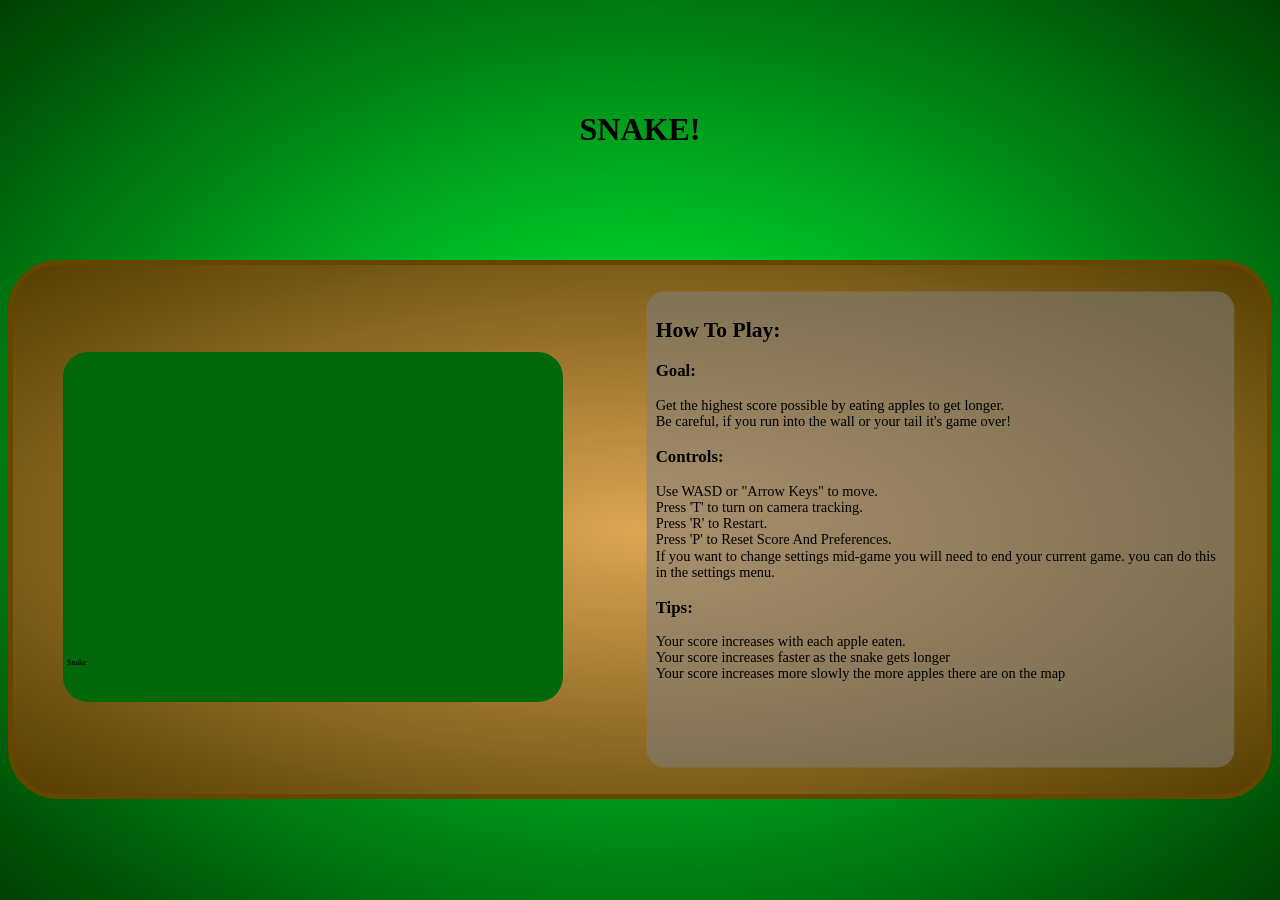
==== docs/index.html @ 05c986a9 "finally making a repo for this I didnt think it would get this big when I first started" ====
<!DOCTYPE html>
<html lang="en-us">
<head>
    <meta charset="utf-8">
    <meta http-equiv="Content-Type" content="text/html; charset=utf-8">
    <title> Snake</title>
    <link rel="stylesheet" href="index.css">

</head>
<body>




    <h1>SNAKE!</h1>
    <div class="blerb-container">

        <div class="game">
            <iframe type="text/html" src="unity.html" class="unitystuff" allowfullscreen></iframe>

        </div>


        <div class="howtoplay">
            <h2>How To Play:</h2>
            <h3>Goal:</h3>
            <p>
                Get the highest score possible by eating apples to get longer. <br>
                Be careful, if you run into the wall or your tail it's game over!<br>

            </p>
            <h3>Controls:</h3>
            <p>
                Use WASD or "Arrow Keys" to move.<br>
                Press 'T' to turn on camera tracking.<br>
                Press 'R' to Restart.<br>
                Press 'P' to Reset Score And Preferences.<br>
                If you want to change settings mid-game
                you will need to end your current game.
                you can do this in the settings menu.

            </p>
            <h3>Tips:</h3>
            Your score increases with each apple eaten.<br>
            Your score increases faster as the snake gets longer<br>
            Your score increases more slowly the more apples there are on the map

           

            <p>


            </p>


        </div>


    </div>


</body>
</html>
---- docs/index.css ----
﻿body {
    text-align: center;
    background-attachment: fixed;
    background-color: rgb(217, 229, 255);
    background-image: radial-gradient(rgb(0, 255, 57),rgb(0, 64, 1));
    background-size: cover;
    background-repeat: no-repeat;
}

:root {
    --ScaleX: 0.5;
    --ScaleY: 0.5;
   

}



h1 {
    padding: 10vh;
}




.howtoplay {
    --HTPScale: 0.9;
    text-align: left;
    width: fit-content;
    background-color: rgb(128, 128, 128, 0.55);
    padding: 10px;
    border-radius: 20px;
    transform: scale(var(--HTPScale), var(--HTPScale));
}

.howtoplay p {

}

.unitystuff {
    border: none;
    background-color: rgb(3, 103, 11);
    border-radius: 50px;
    height: 700px;
    width: 1000px;
    transform: scale(var(--ScaleX), var(--ScaleY));
    margin-right: auto;
    margin-left: auto;
    margin-block-end: calc(-0.25 * 700px * var(--ScaleY));
    margin-block-start: calc(-0.25 * 700px * var(--ScaleY));
    margin-inline-start: -240px;
    margin-inline-end: -240px;
}


.blerb-container {
    display: flex;
    flex-basis: auto;
    background-image: radial-gradient(rgb(220, 165, 85),rgb(84, 62, 0));
    height: fit-content;
    width: fit-content;
    margin-right: auto;
    margin-left: auto;
    border-radius: 50px;
    border: 5px solid rgb(101, 70, 0);
    overflow: auto;
}

.game {
    
    object-fit: contain;
    height: fit-content;
    width: 720px;

}
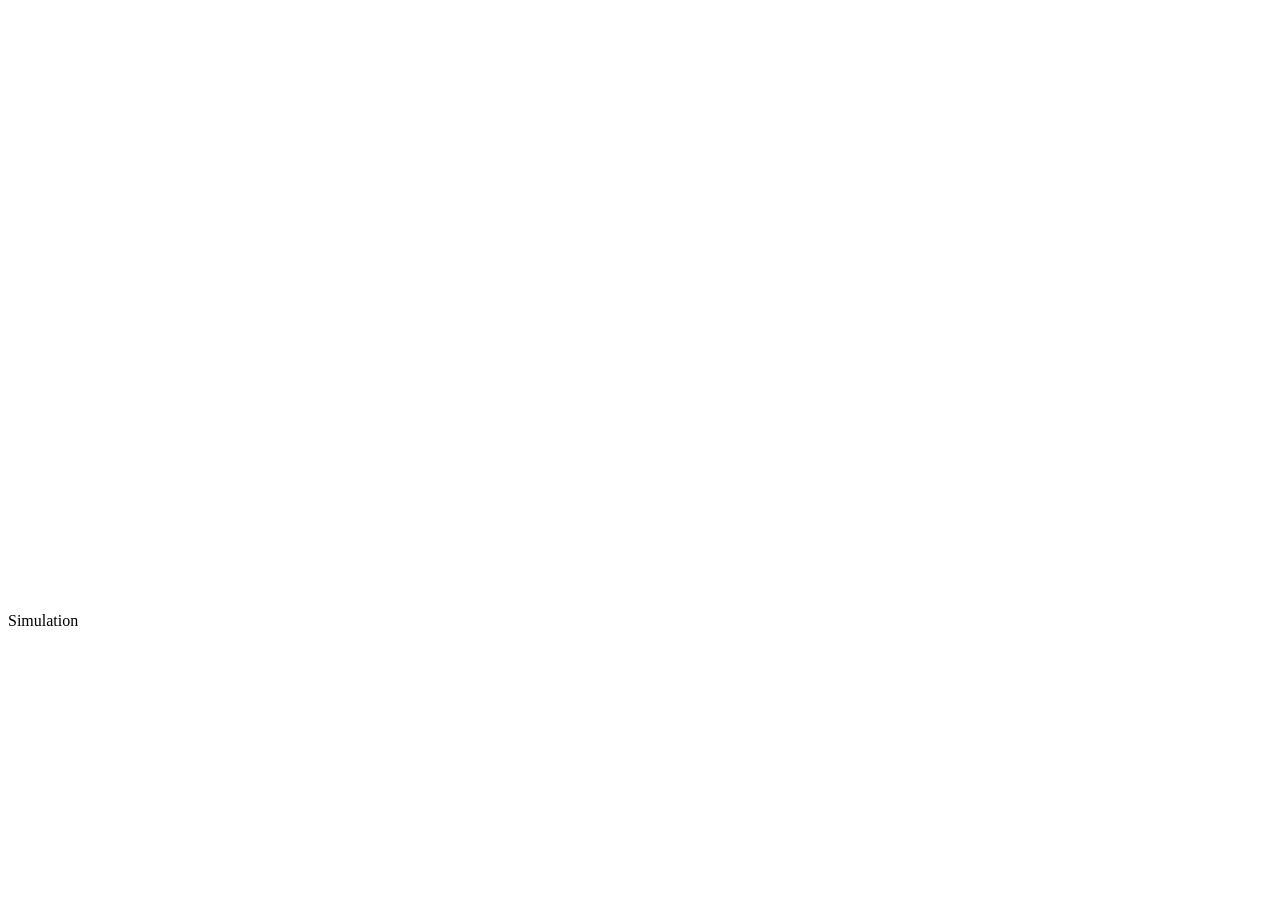
==== commit bc8ec1e5: "trying to add a definitely not working web build to see if putting it on a proper website fixes it m" ====
--- a/docs/index.html
+++ b/docs/index.html
@@ -1,71 +1,127 @@
 <!DOCTYPE html>
 <html lang="en-us">
-<head>
+  <head>
     <meta charset="utf-8">
     <meta http-equiv="Content-Type" content="text/html; charset=utf-8">
-    <title> Snake</title>
-    <link rel="stylesheet" href="index.css">
+    <title>Unity Web Player | Simulation</title>
+    <link rel="shortcut icon" href="TemplateData/favicon.ico">
+    <link rel="stylesheet" href="TemplateData/style.css">
+  </head>
+  <body>
+    <div id="unity-container" class="unity-desktop">
+      <canvas id="unity-canvas" width=960 height=600 tabindex="-1"></canvas>
+      <div id="unity-loading-bar">
+        <div id="unity-logo"></div>
+        <div id="unity-progress-bar-empty">
+          <div id="unity-progress-bar-full"></div>
+        </div>
+      </div>
+      <div id="unity-warning"> </div>
+      <div id="unity-footer">
+        <div id="unity-logo-title-footer"></div>
+        <div id="unity-fullscreen-button"></div>
+        <div id="unity-build-title">Simulation</div>
+      </div>
+    </div>
+    <script>
+      var canvas = document.querySelector("#unity-canvas");
 
-</head>
-<body>
+      // Shows a temporary message banner/ribbon for a few seconds, or
+      // a permanent error message on top of the canvas if type=='error'.
+      // If type=='warning', a yellow highlight color is used.
+      // Modify or remove this function to customize the visually presented
+      // way that non-critical warnings and error messages are presented to the
+      // user.
+      function unityShowBanner(msg, type) {
+        var warningBanner = document.querySelector("#unity-warning");
+        function updateBannerVisibility() {
+          warningBanner.style.display = warningBanner.children.length ? 'block' : 'none';
+        }
+        var div = document.createElement('div');
+        div.innerHTML = msg;
+        warningBanner.appendChild(div);
+        if (type == 'error') div.style = 'background: red; padding: 10px;';
+        else {
+          if (type == 'warning') div.style = 'background: yellow; padding: 10px;';
+          setTimeout(function() {
+            warningBanner.removeChild(div);
+            updateBannerVisibility();
+          }, 5000);
+        }
+        updateBannerVisibility();
+      }
+
+      var buildUrl = "Build";
+      var loaderUrl = buildUrl + "/docs.loader.js";
+      var config = {
+        arguments: [],
+        dataUrl: buildUrl + "/docs.data",
+        frameworkUrl: buildUrl + "/docs.framework.js",
+        codeUrl: buildUrl + "/docs.wasm",
+        streamingAssetsUrl: "StreamingAssets",
+        companyName: "DefaultCompany",
+        productName: "Simulation",
+        productVersion: "0.1.0",
+        showBanner: unityShowBanner,
+      };
+
+      // By default, Unity keeps WebGL canvas render target size matched with
+      // the DOM size of the canvas element (scaled by window.devicePixelRatio)
+      // Set this to false if you want to decouple this synchronization from
+      // happening inside the engine, and you would instead like to size up
+      // the canvas DOM size and WebGL render target sizes yourself.
+      // config.matchWebGLToCanvasSize = false;
+
+      // If you would like all file writes inside Unity Application.persistentDataPath
+      // directory to automatically persist so that the contents are remembered when
+      // the user revisits the site the next time, uncomment the following line:
+      // config.autoSyncPersistentDataPath = true;
+      // This autosyncing is currently not the default behavior to avoid regressing
+      // existing user projects that might rely on the earlier manual
+      // JS_FileSystem_Sync() behavior, but in future Unity version, this will be
+      // expected to change.
+
+      if (/iPhone|iPad|iPod|Android/i.test(navigator.userAgent)) {
+        // Mobile device style: fill the whole browser client area with the game canvas:
+
+        var meta = document.createElement('meta');
+        meta.name = 'viewport';
+        meta.content = 'width=device-width, height=device-height, initial-scale=1.0, user-scalable=no, shrink-to-fit=yes';
+        document.getElementsByTagName('head')[0].appendChild(meta);
+        document.querySelector("#unity-container").className = "unity-mobile";
+        canvas.className = "unity-mobile";
+
+        // To lower canvas resolution on mobile devices to gain some
+        // performance, uncomment the following line:
+        // config.devicePixelRatio = 1;
 
 
+      } else {
+        // Desktop style: Render the game canvas in a window that can be maximized to fullscreen:
+        canvas.style.width = "960px";
+        canvas.style.height = "600px";
+      }
 
+      document.querySelector("#unity-loading-bar").style.display = "block";
 
-    <h1>SNAKE!</h1>
-    <div class="blerb-container">
+      var script = document.createElement("script");
+      script.src = loaderUrl;
+      script.onload = () => {
+        createUnityInstance(canvas, config, (progress) => {
+          document.querySelector("#unity-progress-bar-full").style.width = 100 * progress + "%";
+              }).then((unityInstance) => {
+                document.querySelector("#unity-loading-bar").style.display = "none";
+                document.querySelector("#unity-fullscreen-button").onclick = () => {
+                  unityInstance.SetFullscreen(1);
+                };
 
-        <div class="game">
-            <iframe type="text/html" src="unity.html" class="unitystuff" allowfullscreen></iframe>
+              }).catch((message) => {
+                alert(message);
+              });
+            };
 
-        </div>
+      document.body.appendChild(script);
 
-
-        <div class="howtoplay">
-            <h2>How To Play:</h2>
-            <h3>Goal:</h3>
-            <p>
-                Get the highest score possible by eating apples to get longer. <br>
-                Be careful, if you run into the wall or your tail it's game over!<br>
-
-            </p>
-            <h3>Controls:</h3>
-            <p>
-                Use WASD or "Arrow Keys" to move.<br>
-                Press 'T' to turn on camera tracking.<br>
-                Press 'R' to Restart.<br>
-                Press 'P' to Reset Score And Preferences.<br>
-                If you want to change settings mid-game
-                you will need to end your current game.
-                you can do this in the settings menu.
-
-            </p>
-            <h3>Tips:</h3>
-            Your score increases with each apple eaten.<br>
-            Your score increases faster as the snake gets longer<br>
-            Your score increases more slowly the more apples there are on the map
-
-           
-
-            <p>
-
-
-            </p>
-
-
-        </div>
-
-
-    </div>
-
-
-</body>
+    </script>
+  </body>
 </html>
-
-
-
-
-
-
-
-
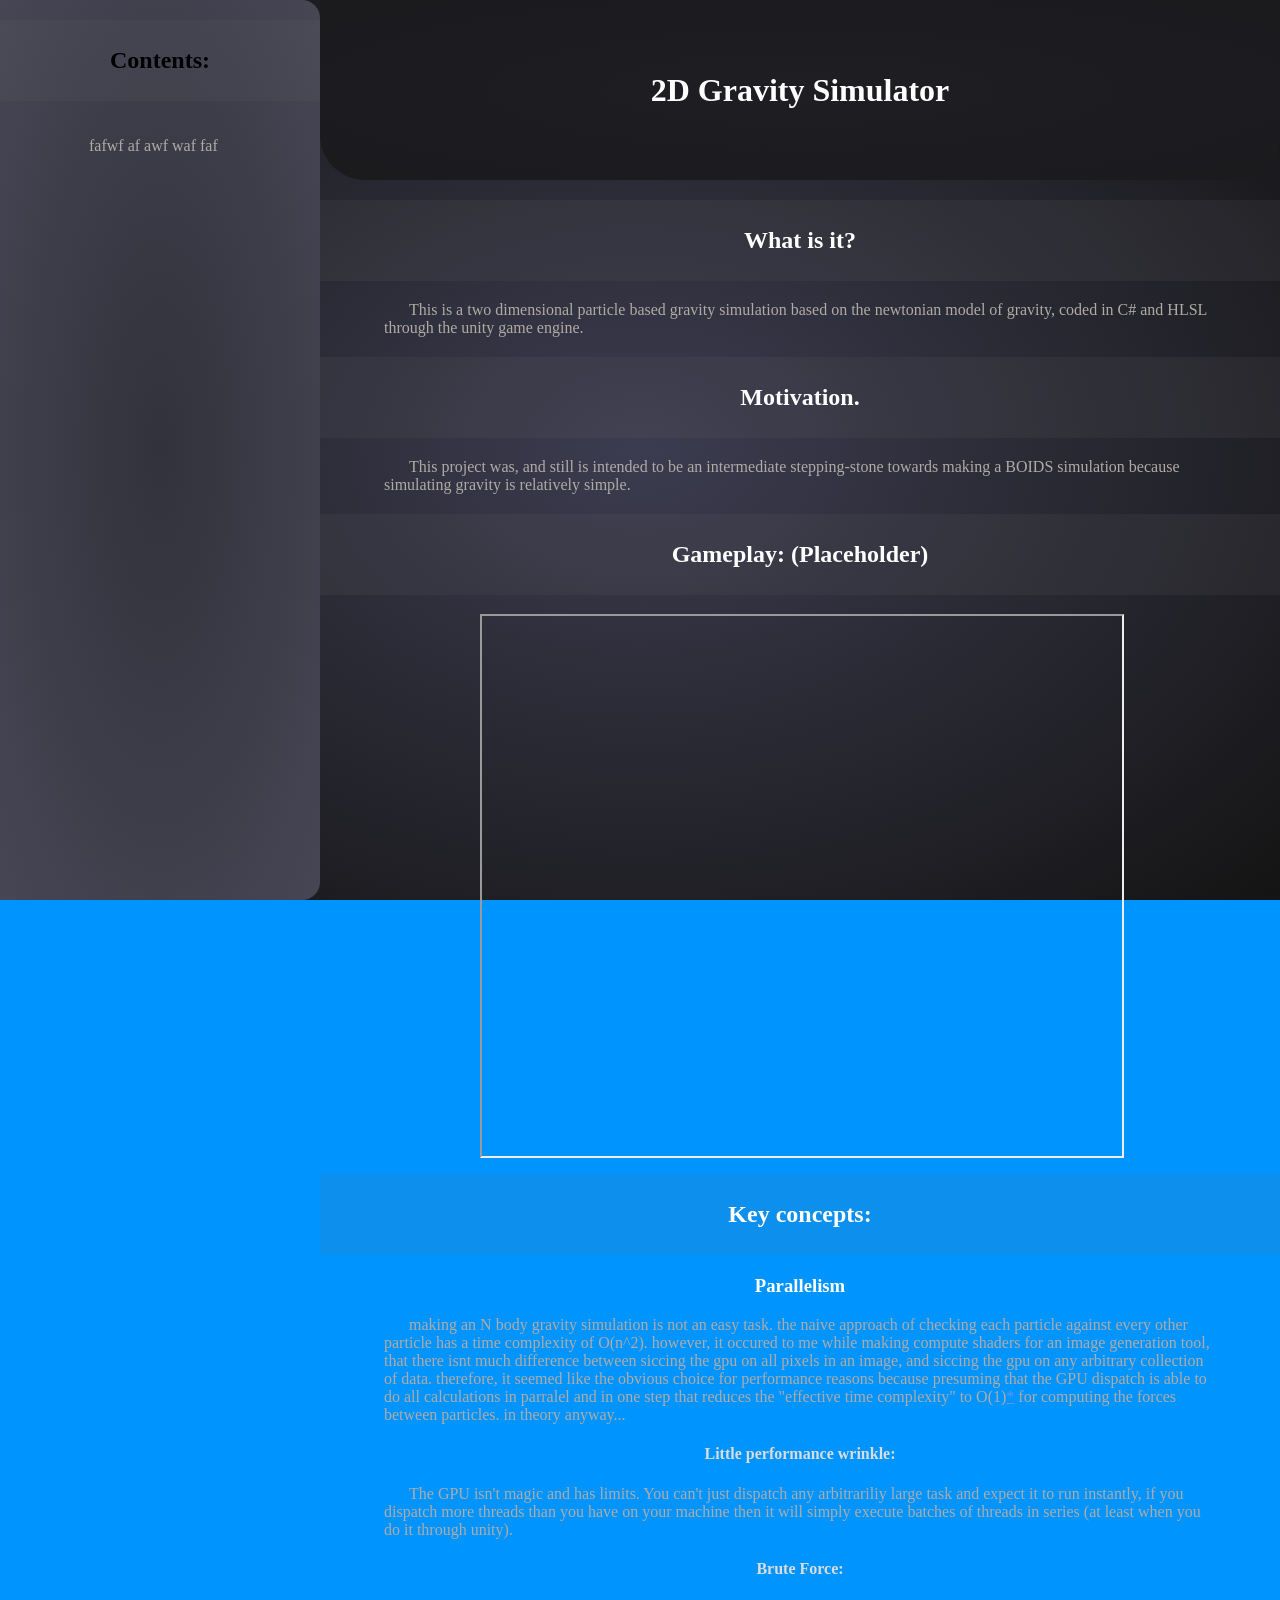
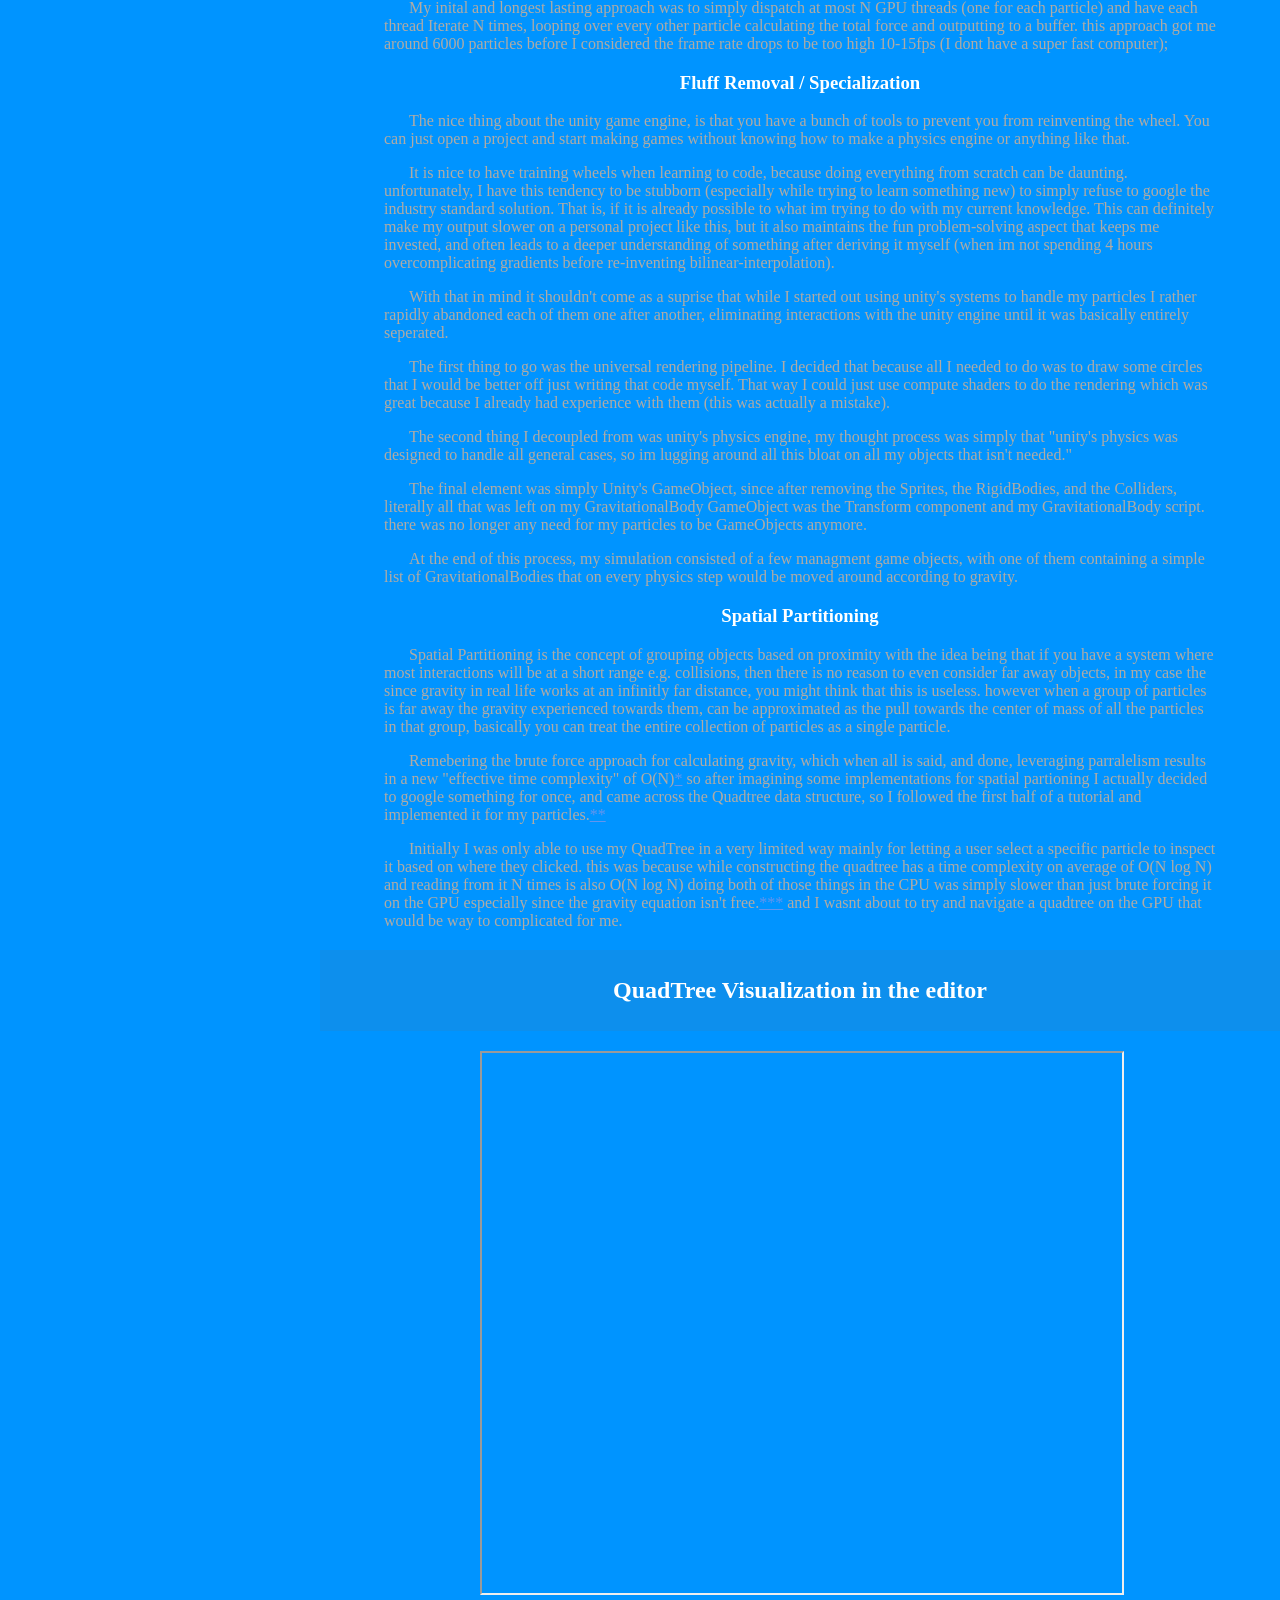
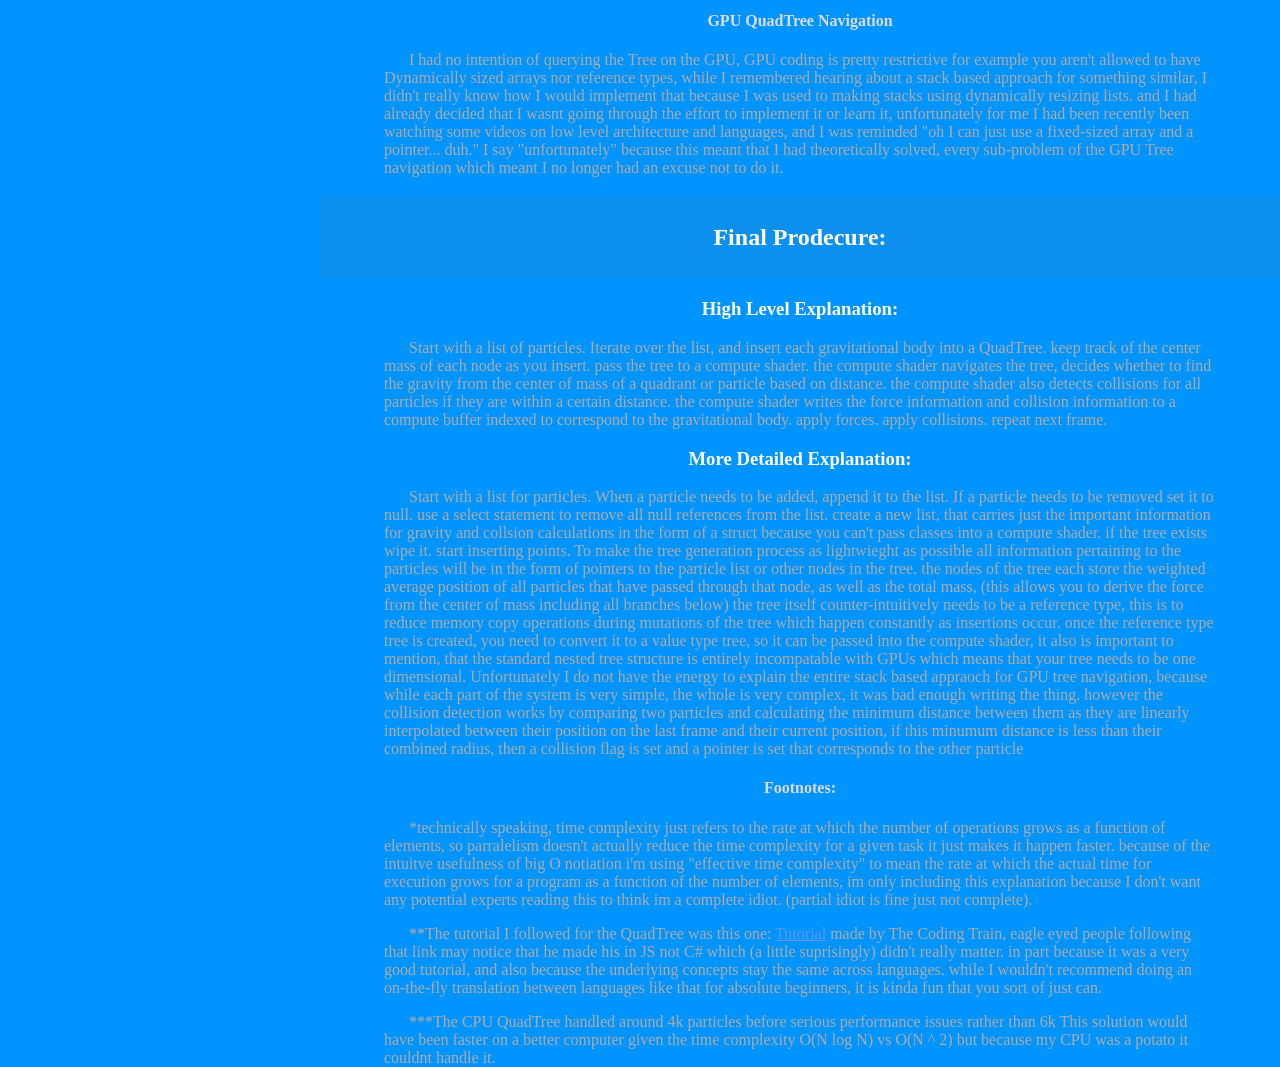
==== commit 14ae7125: "did a massive amount of work on the website for this repo, still a massive amount left, so many typo" ====
--- a/docs/index.html
+++ b/docs/index.html
@@ -1,127 +1,192 @@
 <!DOCTYPE html>
 <html lang="en-us">
-  <head>
+<head>
     <meta charset="utf-8">
     <meta http-equiv="Content-Type" content="text/html; charset=utf-8">
-    <title>Unity Web Player | Simulation</title>
-    <link rel="shortcut icon" href="TemplateData/favicon.ico">
-    <link rel="stylesheet" href="TemplateData/style.css">
-  </head>
-  <body>
-    <div id="unity-container" class="unity-desktop">
-      <canvas id="unity-canvas" width=960 height=600 tabindex="-1"></canvas>
-      <div id="unity-loading-bar">
-        <div id="unity-logo"></div>
-        <div id="unity-progress-bar-empty">
-          <div id="unity-progress-bar-full"></div>
+    <title>Gravity Simulator</title>
+    <link rel="stylesheet" href="index.css">
+
+</head>
+<body>
+    <div class="mainmenu">
+        <div class="leftmenu">
+            <div class="scrollcontent">
+                <div class="content">
+                    <h2>Contents:</h2>
+                    <div class="container"><p>fafwf af awf waf faf </p></div>
+
+                </div>
+            </div>
+
         </div>
-      </div>
-      <div id="unity-warning"> </div>
-      <div id="unity-footer">
-        <div id="unity-logo-title-footer"></div>
-        <div id="unity-fullscreen-button"></div>
-        <div id="unity-build-title">Simulation</div>
-      </div>
-    </div>
-    <script>
-      var canvas = document.querySelector("#unity-canvas");
-
-      // Shows a temporary message banner/ribbon for a few seconds, or
-      // a permanent error message on top of the canvas if type=='error'.
-      // If type=='warning', a yellow highlight color is used.
-      // Modify or remove this function to customize the visually presented
-      // way that non-critical warnings and error messages are presented to the
-      // user.
-      function unityShowBanner(msg, type) {
-        var warningBanner = document.querySelector("#unity-warning");
-        function updateBannerVisibility() {
-          warningBanner.style.display = warningBanner.children.length ? 'block' : 'none';
-        }
-        var div = document.createElement('div');
-        div.innerHTML = msg;
-        warningBanner.appendChild(div);
-        if (type == 'error') div.style = 'background: red; padding: 10px;';
-        else {
-          if (type == 'warning') div.style = 'background: yellow; padding: 10px;';
-          setTimeout(function() {
-            warningBanner.removeChild(div);
-            updateBannerVisibility();
-          }, 5000);
-        }
-        updateBannerVisibility();
-      }
-
-      var buildUrl = "Build";
-      var loaderUrl = buildUrl + "/docs.loader.js";
-      var config = {
-        arguments: [],
-        dataUrl: buildUrl + "/docs.data",
-        frameworkUrl: buildUrl + "/docs.framework.js",
-        codeUrl: buildUrl + "/docs.wasm",
-        streamingAssetsUrl: "StreamingAssets",
-        companyName: "DefaultCompany",
-        productName: "Simulation",
-        productVersion: "0.1.0",
-        showBanner: unityShowBanner,
-      };
-
-      // By default, Unity keeps WebGL canvas render target size matched with
-      // the DOM size of the canvas element (scaled by window.devicePixelRatio)
-      // Set this to false if you want to decouple this synchronization from
-      // happening inside the engine, and you would instead like to size up
-      // the canvas DOM size and WebGL render target sizes yourself.
-      // config.matchWebGLToCanvasSize = false;
-
-      // If you would like all file writes inside Unity Application.persistentDataPath
-      // directory to automatically persist so that the contents are remembered when
-      // the user revisits the site the next time, uncomment the following line:
-      // config.autoSyncPersistentDataPath = true;
-      // This autosyncing is currently not the default behavior to avoid regressing
-      // existing user projects that might rely on the earlier manual
-      // JS_FileSystem_Sync() behavior, but in future Unity version, this will be
-      // expected to change.
-
-      if (/iPhone|iPad|iPod|Android/i.test(navigator.userAgent)) {
-        // Mobile device style: fill the whole browser client area with the game canvas:
-
-        var meta = document.createElement('meta');
-        meta.name = 'viewport';
-        meta.content = 'width=device-width, height=device-height, initial-scale=1.0, user-scalable=no, shrink-to-fit=yes';
-        document.getElementsByTagName('head')[0].appendChild(meta);
-        document.querySelector("#unity-container").className = "unity-mobile";
-        canvas.className = "unity-mobile";
-
-        // To lower canvas resolution on mobile devices to gain some
-        // performance, uncomment the following line:
-        // config.devicePixelRatio = 1;
 
 
-      } else {
-        // Desktop style: Render the game canvas in a window that can be maximized to fullscreen:
-        canvas.style.width = "960px";
-        canvas.style.height = "600px";
-      }
+        <div class="rightmenu">
+            <div class="block1">
+                <h1>2D Gravity Simulator</h1>
+            </div>
 
-      document.querySelector("#unity-loading-bar").style.display = "block";
+            <div class="explain">
+                <h2>What is it?</h2>
+                <p>This is a two dimensional particle based gravity simulation based on the newtonian model of gravity, coded in C# and HLSL through the unity game engine.</p>
+                <h2>Motivation.</h2>
+                <p>This project was, and still is intended to be an intermediate stepping-stone towards making a BOIDS simulation because simulating gravity is relatively simple.</p>
+                <h2>Gameplay: (Placeholder)</h2>
+                <div class="clip">
+                    <iframe type="text/html" src="https://www.youtube.com/embed/tgbNymZ7vqY" allowfullscreen></iframe>
+                </div>
+                <h2>Key concepts:</h2>
+                <h3>Parallelism</h3>
+                <p>
+                    making an N body gravity simulation is not an easy task. the naive approach of checking each particle against every other particle
+                    has a time complexity of O(n^2). however, it occured to me while making compute shaders for an image
+                    generation tool, that there isnt much difference between siccing the gpu on all pixels in an image, and siccing the gpu on any arbitrary
+                    collection of data. therefore, it seemed like the obvious choice for performance reasons because presuming that the GPU dispatch is able to do
+                    all calculations in parralel and in one step that reduces the "effective time complexity" to O(1)<a href="#footnote1">*</a> for computing the forces between particles. in theory anyway...
+                </p>
 
-      var script = document.createElement("script");
-      script.src = loaderUrl;
-      script.onload = () => {
-        createUnityInstance(canvas, config, (progress) => {
-          document.querySelector("#unity-progress-bar-full").style.width = 100 * progress + "%";
-              }).then((unityInstance) => {
-                document.querySelector("#unity-loading-bar").style.display = "none";
-                document.querySelector("#unity-fullscreen-button").onclick = () => {
-                  unityInstance.SetFullscreen(1);
-                };
+                <h4>Little performance wrinkle:</h4>
+                <p>
+                    The GPU isn't magic and has limits. You can't just dispatch any arbitrariliy large task and expect it to run instantly,
+                    if you dispatch more threads than you have on your machine then it will simply execute batches of threads in series (at least when you do it through unity).
+                </p>
+                <h4>Brute Force:</h4>
+                <p>
+                    My inital and longest lasting approach was to simply dispatch at most N GPU threads (one for each particle)
+                    and have each thread Iterate N times, looping over every other particle calculating the total force and outputting to a buffer.
+                    this approach got me around 6000 particles before I considered the frame rate drops to be too high 10-15fps (I dont have a super fast computer);
+                </p>
+                <h3>Fluff Removal / Specialization</h3>
+                <p>
+                    The nice thing about the unity game engine, is that you have a bunch of tools to prevent you from reinventing the wheel.
+                    You can just open a project and start making games without knowing how to make a physics engine or anything like that.
+                </p>
+                <p>
+                    It is nice to have training wheels when learning to code, because doing everything from scratch can be daunting. unfortunately,
+                    I have this tendency to be stubborn (especially while trying to learn something new) to simply refuse to google the industry standard solution.
+                    That is, if it is already possible to what im trying to do with my current knowledge.
+                    This can definitely make my output slower on a personal project like this, but it also
+                    maintains the fun problem-solving aspect that keeps me invested, and often leads to a deeper understanding of something after deriving
+                    it myself (when im not spending 4 hours overcomplicating gradients before re-inventing
+                    bilinear-interpolation).
+                </p>
+                <p>
+                    With that in mind it shouldn't come as a suprise that while I started out using unity's systems to handle my particles
+                    I rather rapidly abandoned each of them one after another, eliminating interactions with the unity engine until it was basically entirely seperated.
 
-              }).catch((message) => {
-                alert(message);
-              });
-            };
+                </p>
+                <p>
+                    The first thing to go was the universal rendering pipeline. I decided that because all I needed to do was to draw some circles that I would be better off just writing that code myself.
+                    That way I could just use compute shaders to do the rendering which was great because I already had experience with them (this was actually a mistake).
+                </p>
+                <p>
+                    The second thing I decoupled from was unity's physics engine, my thought process was simply that "unity's physics was designed to handle all general cases,
+                    so im lugging around all this bloat on all my objects that isn't needed."
+                </p>
+                <p>
+                    The final element was simply Unity's GameObject, since after removing the Sprites, the RigidBodies, and the Colliders,
+                    literally all that was left on my GravitationalBody GameObject was the Transform component and my GravitationalBody script.
+                    there was no longer any need for my particles to be GameObjects anymore.
+                </p>
+                <p>
+                    At the end of this process, my simulation consisted of a few managment game objects, with one of them
+                    containing a simple list of GravitationalBodies that on every physics step would be moved around according to gravity.
+                </p>
+                <h3>Spatial Partitioning</h3>
+                <p>
+                    Spatial Partitioning is the concept of grouping objects based on proximity
+                    with the idea being that if you have a system where most interactions will be at a short range e.g. collisions, then
+                    there is no reason to even consider far away objects, in my case the since gravity in real life works at an infinitly far distance,
+                    you might think that this is useless. however when a group of particles is far away the gravity experienced towards them,
+                    can be approximated as the pull towards the center of mass of all the particles in that group, basically
+                    you can treat the entire collection of particles as a single particle.
+                <p />
+                <p>
+                    Remebering the brute force approach for calculating gravity, which when all is said, and done, leveraging parralelism results in a new
+                    "effective time complexity" of O(N)<a href="#footnote1">*</a> so after imagining some implementations for spatial partioning I actually decided to google something for once, and came across the Quadtree data structure, so I followed the first half
+                    of a tutorial and implemented it for my particles.<a href="#footnote2">**</a>
+                </p>
+                <p>
+                    Initially I was only able to use my QuadTree in a very limited way mainly for letting a user select a specific particle to
+                    inspect it based on where they clicked. this was because while constructing the quadtree has a time complexity on average of O(N log N) and reading from it N times is also O(N log N)
+                    doing both of those things in the CPU was simply slower than just brute forcing it on the GPU especially since the gravity equation isn't free.<a href="#footnote3">***</a> and I wasnt about to try and navigate a quadtree on the GPU that would be way to complicated for me.
+                </p>
+                <h2>QuadTree Visualization in the editor</h2>
+                <div class="clip">
+                    <iframe type="text/html" src="https://www.youtube.com/embed/tgbNymZ7vqY" allowfullscreen></iframe>
+                </div>
+                <h4>GPU QuadTree Navigation</h4>
+                <p>
+                    I had no intention of querying the Tree on the GPU, GPU coding is pretty restrictive
+                    for example you aren't allowed to have Dynamically sized arrays nor reference types,
+                    while I remembered hearing about a stack based approach for something similar, I didn't
+                    really know how I would implement that because I was used to making stacks using dynamically resizing lists.
+                    and I had already decided that I wasnt going through the effort to implement it or learn it, unfortunately
+                    for me I had been recently been watching some videos on low level architecture and languages, and I was reminded
+                    "oh I can just use a fixed-sized array and a pointer... duh." I say "unfortunately" because this meant that I had
+                    theoretically solved, every sub-problem of the GPU Tree navigation which meant I no longer had an excuse not to do it.
+                </p>
+                <h2>Final Prodecure:</h2>
+                <h3>High Level Explanation:</h3>
+                <p>
+                    Start with a list of particles.
+                    Iterate over the list, and insert each gravitational body into a QuadTree.
+                    keep track of the center mass of each node as you insert. pass the tree to a compute shader.
+                    the compute shader navigates the tree, decides whether to find the gravity from the center of mass of a quadrant or particle based on distance.
+                    the compute shader also detects collisions for all particles if they are within a certain distance.
+                    the compute shader writes the force information and collision information to a compute buffer indexed to correspond to the gravitational body.
+                    apply forces. apply collisions. repeat next frame.
+                </p>
+                <h3>More Detailed Explanation:</h3>
+                <p>
+                    Start with a list for particles. When a particle needs to be added, append it to the list. If a particle needs to be removed set it to null.
+                    use a select statement to remove all null references from the list. create a new list, that carries just the important information for gravity
+                    and collsion calculations in the form of a struct because you can't pass classes into a compute shader.
+                    if the tree exists wipe it. start inserting points. To make the tree generation process
+                    as lightwieght as possible all information pertaining to the particles will be in the form of pointers to the particle list or other nodes in the tree.
+                    the nodes of the tree each store the weighted average position of all particles that have passed through that node, as well as the total mass, (this allows you to derive the force from the center of mass including all branches below)
+                    the tree itself counter-intuitively needs to be a reference type, this is to reduce memory copy operations during mutations of the tree which happen constantly as insertions occur.
+                    once the reference type tree is created, you need to convert it to a value type tree, so it can be passed into the compute shader, it also is important to mention,
+                    that the standard nested tree structure is entirely incompatable with GPUs which means that your tree needs to be one dimensional.
+                    Unfortunately I do not have the energy to explain the entire stack based appraoch for GPU tree navigation, because while each part of the system is very simple, the whole is very complex, it was bad enough writing the thing.
+                    however the collision detection works by comparing two particles and calculating the minimum distance between them as
+                    they are linearly interpolated between their position on the last frame and their current position, if this minumum distance is less than their combined radius, then a collision flag is set and a pointer is set that corresponds to the other particle
 
-      document.body.appendChild(script);
 
-    </script>
-  </body>
-</html>
+
+
+
+                </p>
+
+                <h4>Footnotes:</h4>
+
+                <p id="footnote1">
+                    *technically speaking, time complexity just refers to the rate at which the number of operations grows as a function of elements, so parralelism doesn't
+                    actually reduce the time complexity for a given task it just makes it happen faster. because of the intuitve usefulness of big O notiation i'm using "effective time complexity"
+                    to mean the rate at which the actual time for execution grows for a program as a function of the number of elements, im only including this explanation
+                    because I don't want any potential experts reading this to think im a complete idiot. (partial idiot is fine just not complete).
+                </p>
+                <p id="footnote2">
+                    **The tutorial I followed for the QuadTree was this one: <a href="https://www.youtube.com/watch?v=OJxEcs0w_kE" target=”_blank”>Tutorial</a> made by The Coding Train,
+                    eagle eyed people following that link may notice that he made his in JS not C# which (a little suprisingly) didn't really matter. in part because it was a very good tutorial, and also because
+                    the underlying concepts stay the same across languages. while I wouldn't recommend doing an on-the-fly translation between languages like that
+                    for absolute beginners, it is kinda fun that you sort of just can.
+                </p>
+                <p id="footnote3">
+                    ***The CPU QuadTree handled around 4k particles before serious performance issues rather than 6k This solution would have been faster on a better computer given the time complexity O(N log N) vs O(N ^ 2) but because my CPU was a potato it couldnt handle it.
+                </p>
+            </div>
+        </div>
+    </div>
+   
+
+
+
+
+
+
+
+    <script src="index.js"></script>
+
+</body>
+</html>
--- a/docs/index.css
+++ b/docs/index.css
@@ -0,0 +1,219 @@
+﻿body {
+    display: block;
+    margin: 0;
+    padding: 0;
+    text-align: center;
+    background-attachment: fixed;
+    background-position: center top;
+    background-color: rgb(0, 148, 255);
+    background-image: radial-gradient(rgb(60, 60, 80),rgb(20, 20, 20));
+    background-size: cover;
+    background-repeat: no-repeat;
+}
+
+:root {
+    --ScaleX: 0.5;
+    --ScaleY: 0.5;
+}
+
+
+
+h1 {
+    margin: 0;
+    offset-position: center;
+}
+
+
+
+
+.howtoplay {
+    --HTPScale: 0.9;
+    text-align: left;
+    width: fit-content;
+    background-color: rgb(128, 128, 128, 0.55);
+    padding: 10px;
+    border-radius: 20px;
+    transform: scale(var(--HTPScale), var(--HTPScale));
+}
+
+    .howtoplay p {
+    }
+
+.unitystuff {
+    border: none;
+    background-color: rgb(3, 103, 11);
+    border-radius: 50px;
+    height: 700px;
+    width: 1000px;
+    transform: scale(var(--ScaleX), var(--ScaleY));
+    margin-right: auto;
+    margin-left: auto;
+    margin-block-end: calc(-0.25 * 700px * var(--ScaleY));
+    margin-block-start: calc(-0.25 * 700px * var(--ScaleY));
+    margin-inline-start: -240px;
+    margin-inline-end: -240px;
+}
+
+
+.blerb-container {
+    display: flex;
+    flex-basis: auto;
+    background-image: radial-gradient(rgb(220, 165, 85),rgb(84, 62, 0));
+    height: fit-content;
+    width: fit-content;
+    margin-right: auto;
+    margin-left: auto;
+    border-radius: 50px;
+    border: 5px solid rgb(101, 70, 0);
+    overflow: auto;
+}
+
+.clip {
+    position: relative;
+    height: 60vh;
+    width: 50vw;
+    margin: auto;
+    display: block;
+}
+
+    .clip iframe {
+        height: 100%;
+        width: 100%;
+    }
+
+
+h1 {
+    color: white;
+}
+
+.handle {
+    position: absolute;
+    right: -5px;
+    top: 0;
+    bottom: 0;
+    width: 10px;
+    cursor: e-resize;
+    background-color: rgb(76, 76, 76, 0.80);
+    border-radius: 2vh 2vh 2vh 2vh;
+}
+
+.mainblock{
+    display: flex;
+}
+
+
+.explain {
+    color: white;
+    width: 75vw;
+    height: 60vh;
+    margin: auto;
+}
+
+.rightmenu {
+    width: 75vw;
+    margin-right: 0;
+    margin-left: auto;
+}
+.leftmenu {
+ 
+    position: fixed;
+    resize: horizontal;
+    z-index: 100;
+    height: 100vh;
+    width: 25vw;
+    margin: 0px;
+    background-color: rgb(50, 50, 60, 1);
+    background-image: radial-gradient(rgb(50, 50, 60),rgb(70, 70, 85));
+    border-radius: 0 2vh 2vh 0;
+}
+
+
+    .leftmenu .scrollcontent {
+        height: 100%;
+        overflow: auto;
+        scroll-behavior: smooth;
+        scrollbar-color: black rgba(0,0,0,0.2); /* Firefox */
+        scrollbar-width: thin; /* Firefox */
+    }
+
+    .leftmenu .content {
+        display: flex;
+        flex-direction: column;
+        justify-content: start;
+        offset-position: top;
+    }
+
+
+
+
+    /* Chrome, Edge, Safari */
+    .leftmenu .scrollcontent::-webkit-scrollbar {
+        width: 8px;
+    }
+
+    .leftmenu .scrollcontent::-webkit-scrollbar-thumb {
+        background-color: black;
+        border-radius: 4px;
+    }
+
+    .leftmenu .scrollcontent::-webkit-scrollbar-track {
+        background-color: rgba(0,0,0,0.2);
+    }
+
+    h2 {
+        background-color: rgb(104, 104, 104, 0.12);
+        padding: 3vh;
+        
+    }
+
+p {
+    text-align: left;
+    padding: 0px 5vw 0px 5vw;
+    text-indent: 25px;
+    color: rgb(176, 171, 165)
+}
+
+
+a:link {
+    color: cornflowerblue;
+}
+
+a:visited{
+    color: mediumpurple;
+}
+
+
+h4 {
+    color: rgb(220, 220, 220);
+    padding-bottom: 0;
+}
+
+
+.container 
+{
+    height: 200vh;
+}
+
+    .container p {
+        height: 2000vh;
+    }
+
+.block1 {
+    display: flex;
+    flex-direction: column;
+    justify-content: center;
+    offset-position: top;
+    height: 20vh;
+    width: 100%;
+    margin: 0;
+    padding: 0;
+    background-color: rgb(0, 0, 0, 1);
+    background-image: radial-gradient(rgb(30, 30, 35),rgb(27, 27, 30));
+    border-radius: 0 0 5vh 5vh;
+}
+.game {
+    position: center;
+    object-fit: contain;
+    height: fit-content;
+    width: 720px;
+}
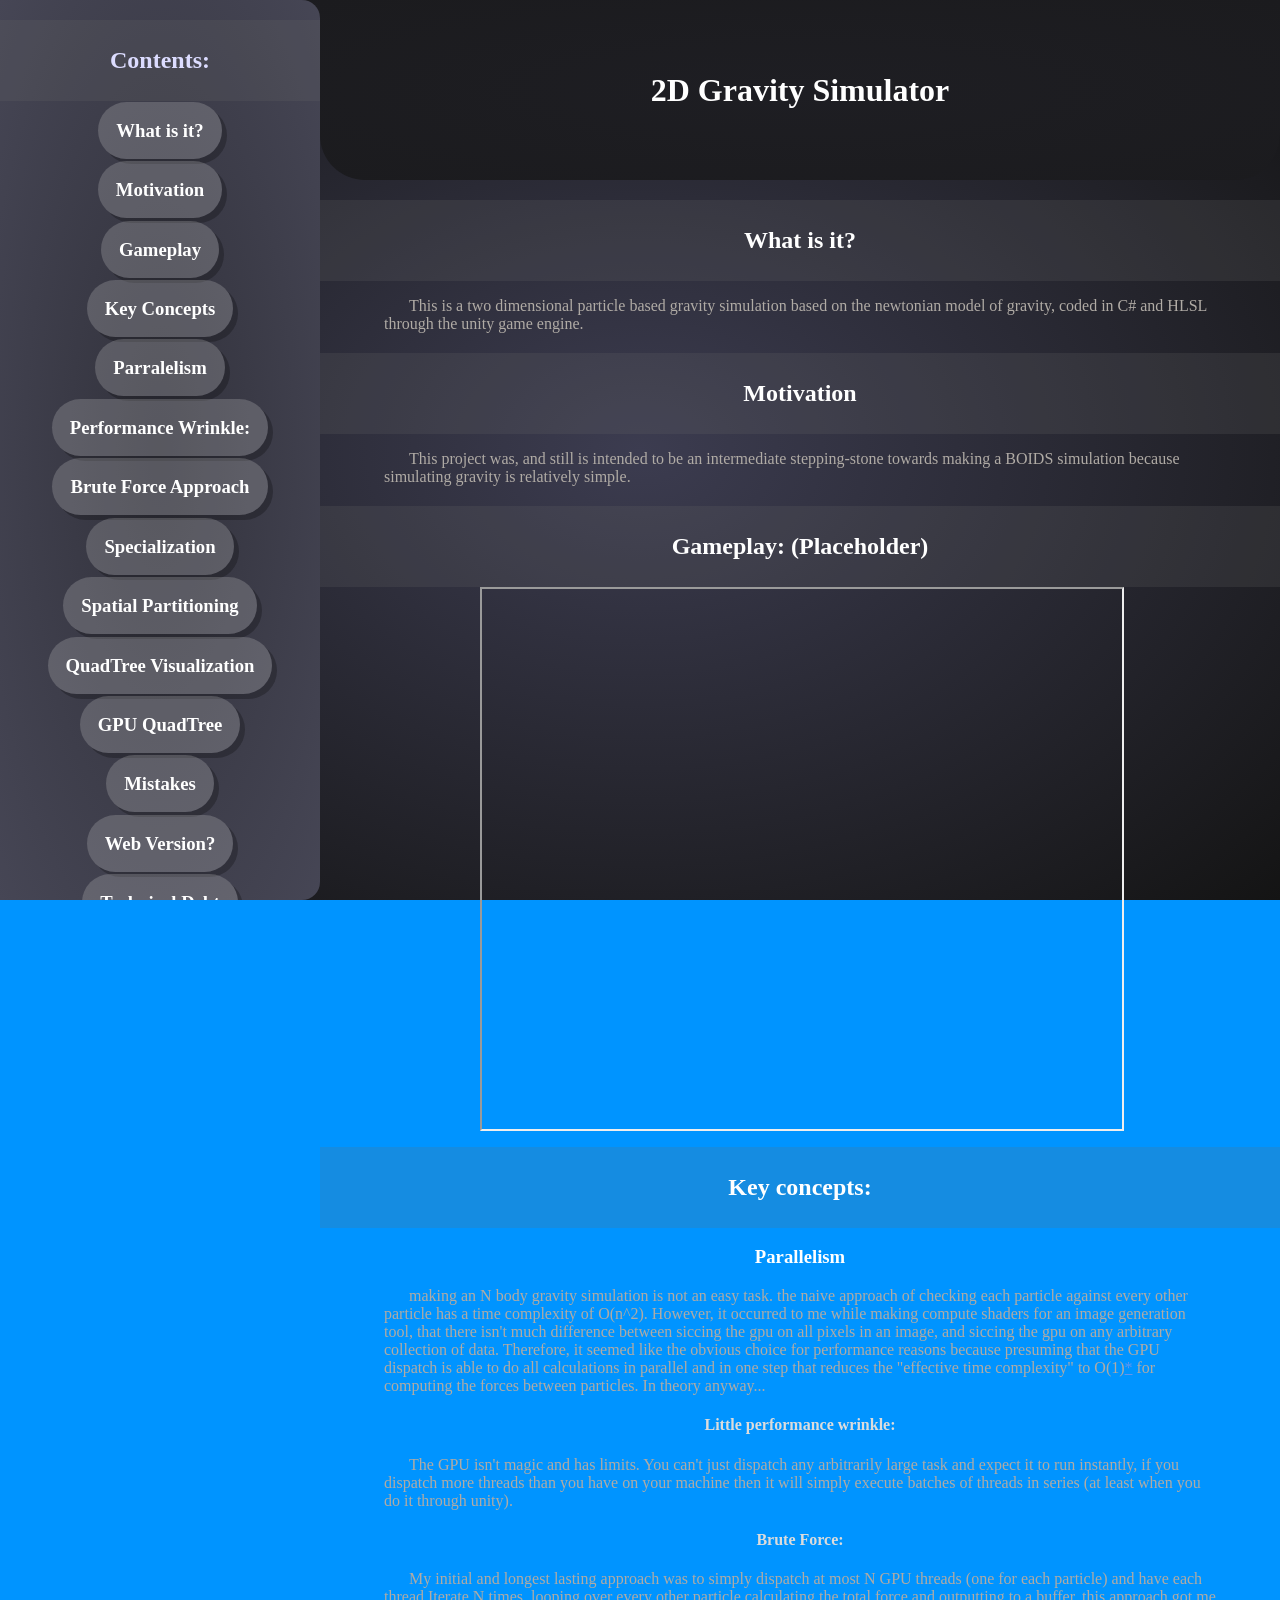
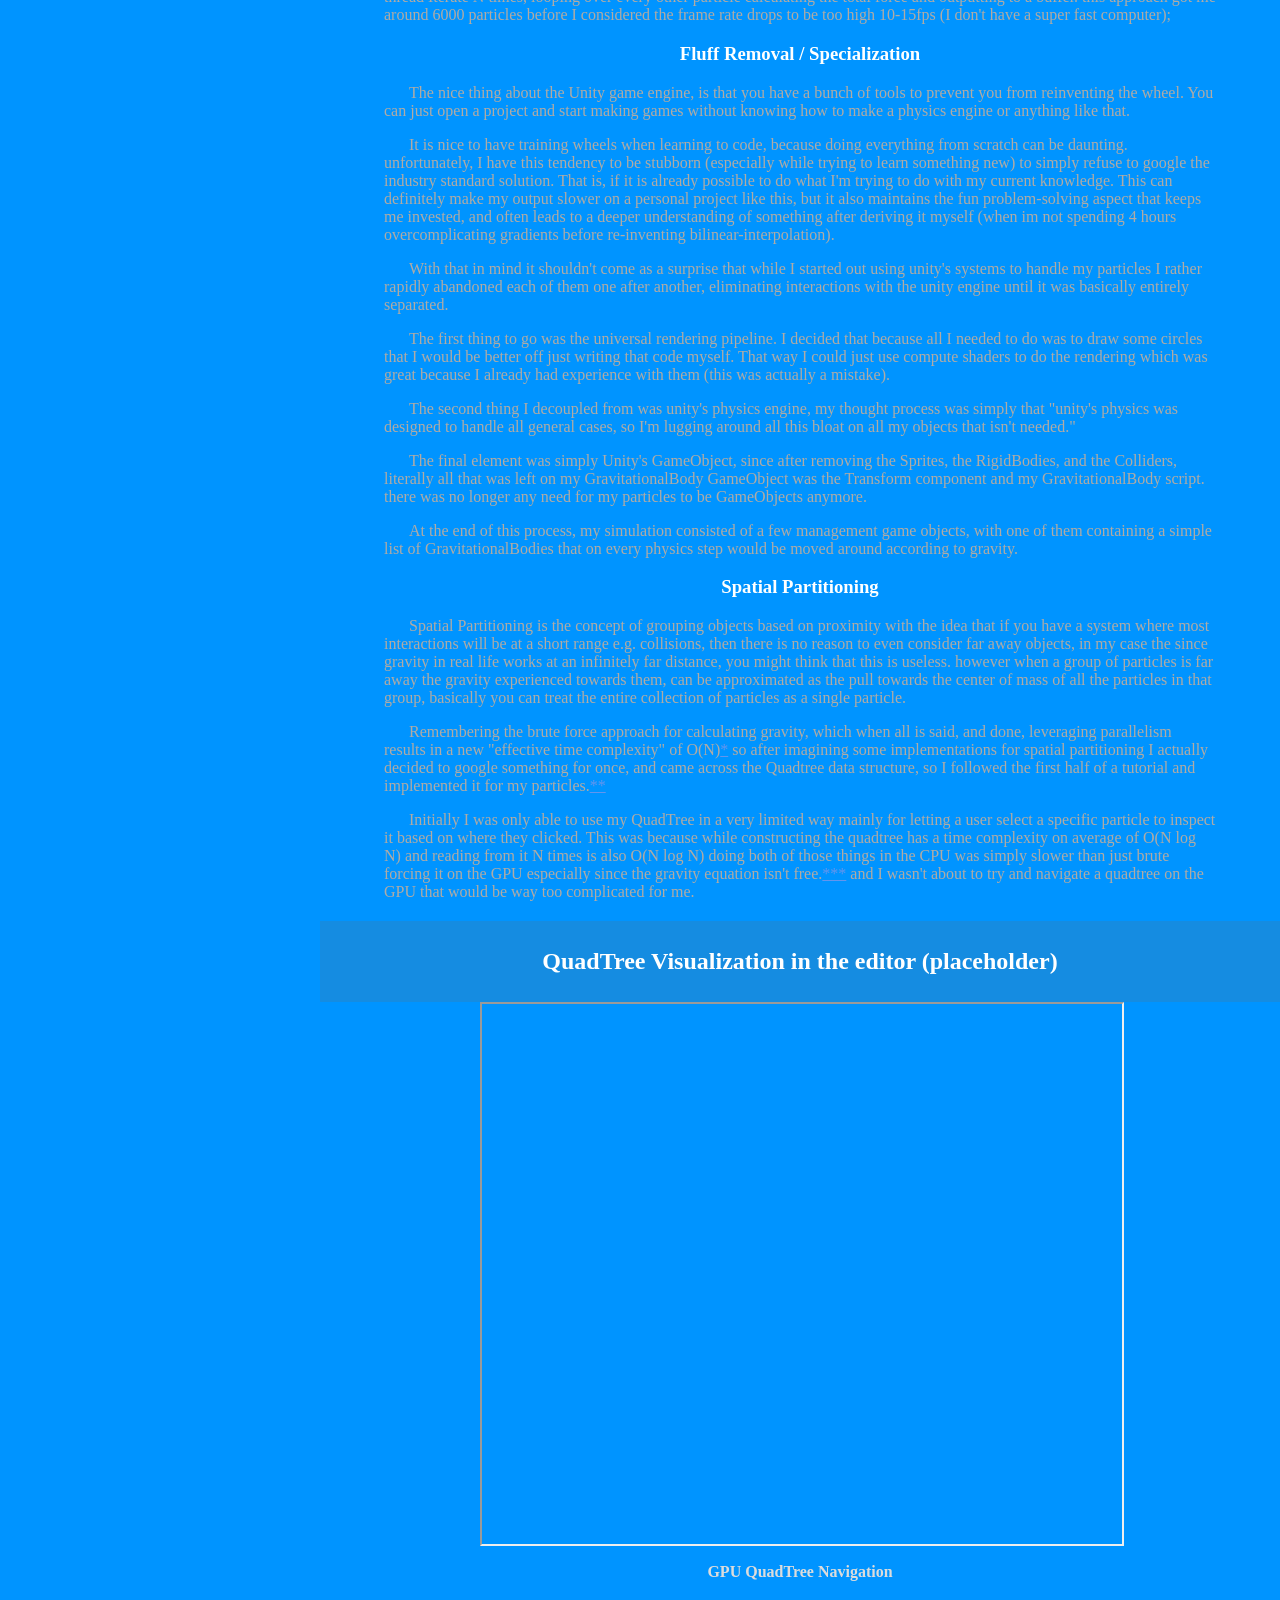
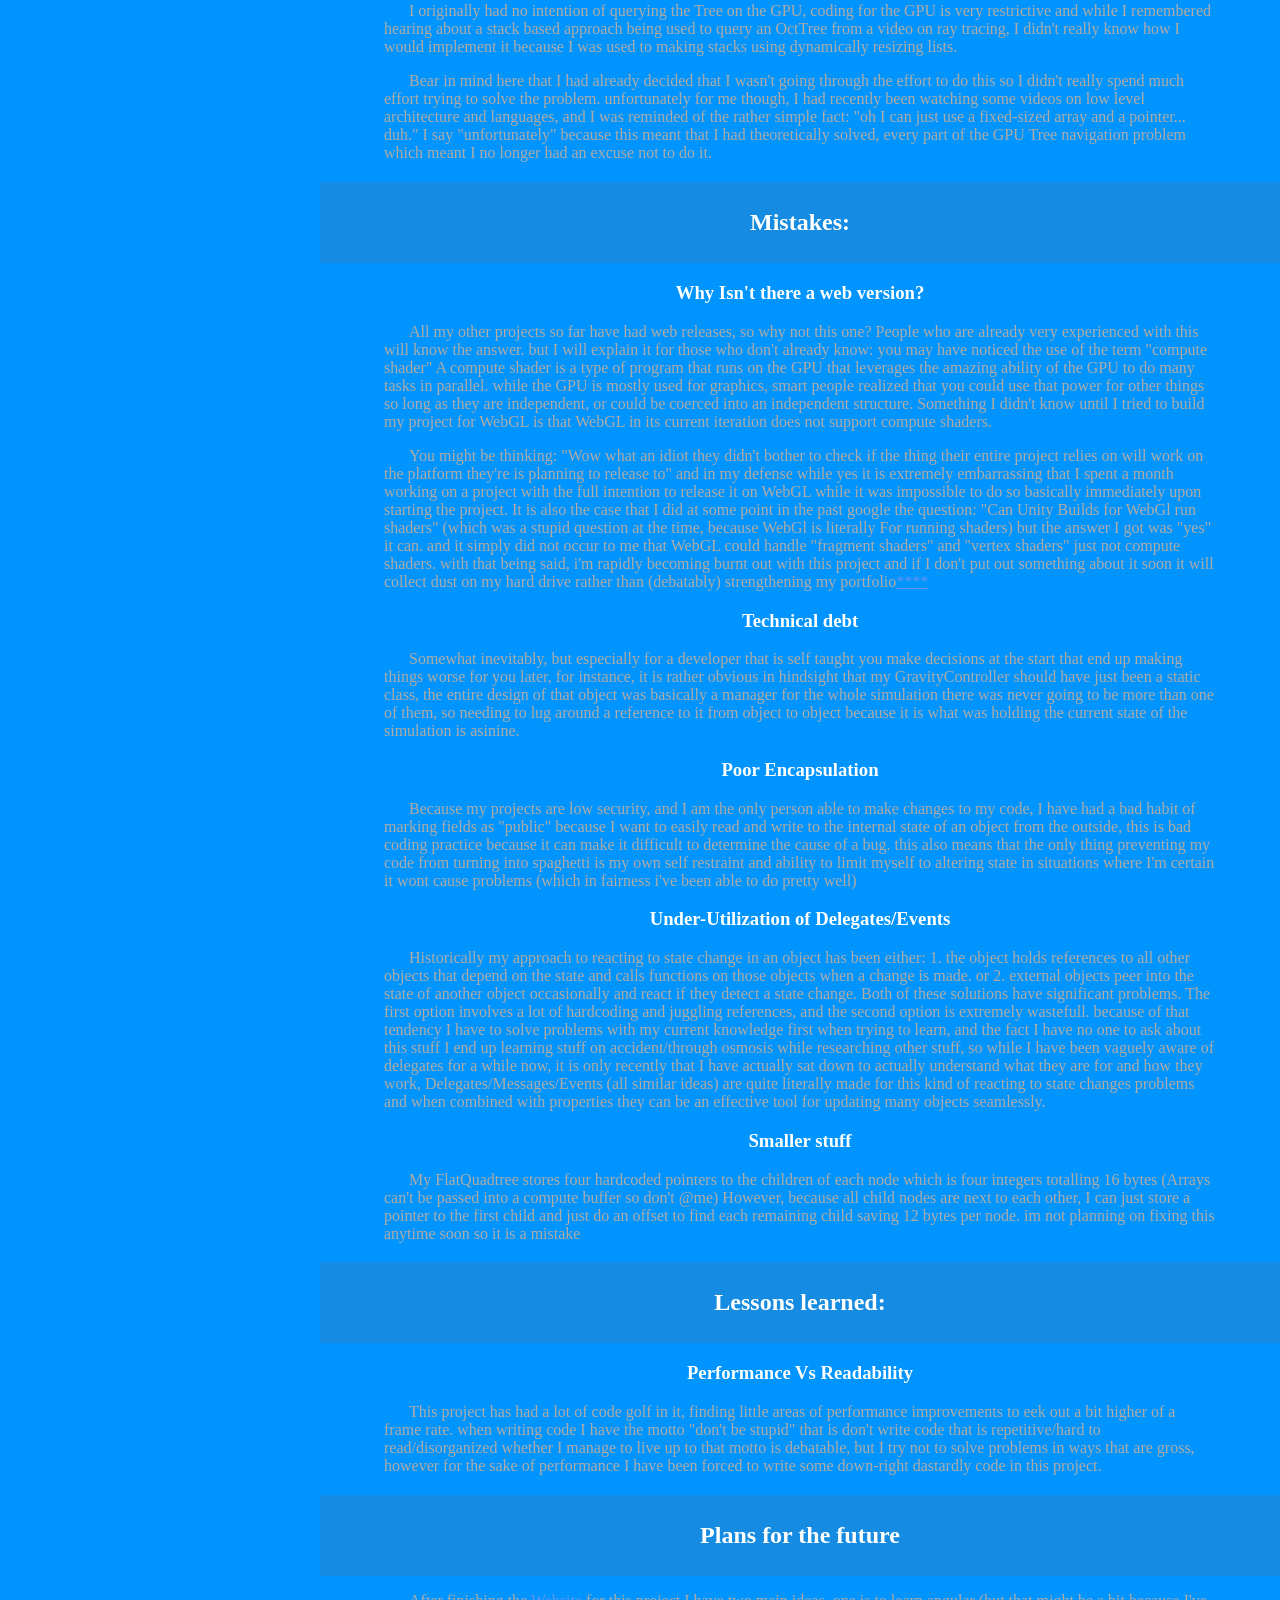
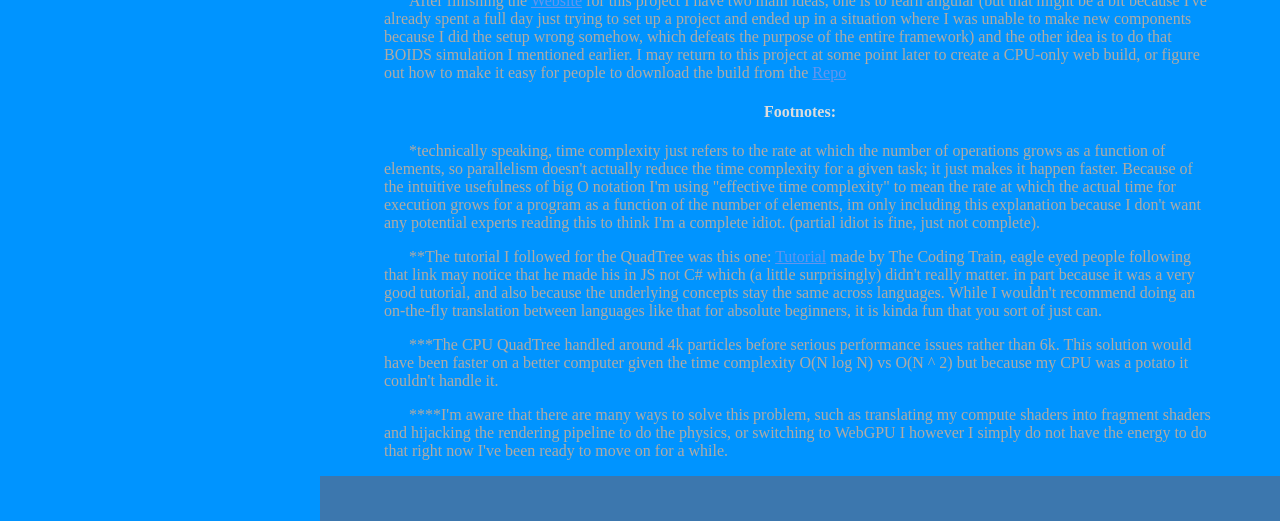
==== commit b85f2ed1: "removed most of the typos, still needs revision and videos are still placeholders im tired" ====
--- a/docs/index.html
+++ b/docs/index.html
@@ -13,7 +13,81 @@
             <div class="scrollcontent">
                 <div class="content">
                     <h2>Contents:</h2>
-                    <div class="container"><p>fafwf af awf waf faf </p></div>
+
+                    <h3>
+                        <a href="#section-what" class="plainlink">What is it?</a>
+                    </h3>
+
+                    <h3>
+                        <a href="#section-motivation" class="plainlink">Motivation</a>
+                    </h3>
+
+                    <h3>
+                        <a href="#section-gameplay" class="plainlink">Gameplay</a>
+                    </h3>
+
+                    <h3>
+                        <a href="#section-concepts" class="plainlink">Key Concepts</a>
+                    </h3>
+
+                    <h3>
+                        <a href="#section-parralel" class="plainlink">Parralelism</a>
+                    </h3>
+
+                    <h3>
+                        <a href="#section-performance" class="plainlink">Performance Wrinkle:</a>
+                    </h3>
+
+                    <h3>
+                        <a href="#section-bruteforce" class="plainlink">Brute Force Approach</a>
+                    </h3>
+
+
+                    <h3>
+                        <a href="#section-specialization" class="plainlink">Specialization</a>
+                    </h3>
+
+                    <h3>
+                        <a href="#section-partition" class="plainlink">Spatial Partitioning</a>
+                    </h3>
+
+                    <h3>
+                        <a href="#section-visualize" class="plainlink">QuadTree Visualization</a>
+                    </h3>
+
+                    <h3>
+                        <a href="#section-gpuquadtree" class="plainlink">GPU QuadTree</a>
+                    </h3>
+
+                    <h3>
+                        <a href="#section-mistakes" class="plainlink">Mistakes</a>
+                    </h3>
+
+                    <h3>
+                        <a href="#section-web" class="plainlink">Web Version?</a>
+                    </h3>
+
+                    <h3>
+                        <a href="#section-debt" class="plainlink">Technical Debt</a>
+                    </h3>
+                    <h3>
+                        <a href="#section-encapsulation" class="plainlink">Encapsulation</a>
+                    </h3>
+                    <h3>
+                        <a href="#section-delegates" class="plainlink">Delegates</a>
+                    </h3>
+                    <h3>
+                        <a href="#section-lessons" class="plainlink">Lessons</a>
+                    </h3>
+                    <h3>
+                        <a href="#section-readability" class="plainlink">Readablility</a>
+                    </h3>
+                    <h3>
+                        <a href="#section-plans" class="plainlink">Future Plans</a>
+                    </h3>
+                    <h3>
+                        <a href="#section-footnotes" class="plainlink">Footnotes</a>
+                    </h3>
 
                 </div>
             </div>
@@ -27,52 +101,57 @@
             </div>
 
             <div class="explain">
-                <h2>What is it?</h2>
+                <h2 id="section-what">What is it?</h2>
                 <p>This is a two dimensional particle based gravity simulation based on the newtonian model of gravity, coded in C# and HLSL through the unity game engine.</p>
-                <h2>Motivation.</h2>
+                <h2 id="section-motivation">Motivation</h2>
                 <p>This project was, and still is intended to be an intermediate stepping-stone towards making a BOIDS simulation because simulating gravity is relatively simple.</p>
-                <h2>Gameplay: (Placeholder)</h2>
+                <h2 id="section-gameplay">Gameplay: (Placeholder)</h2>
                 <div class="clip">
                     <iframe type="text/html" src="https://www.youtube.com/embed/tgbNymZ7vqY" allowfullscreen></iframe>
                 </div>
-                <h2>Key concepts:</h2>
-                <h3>Parallelism</h3>
+                <h2 id="section-concepts">Key concepts:</h2>
+                <h3 id="section-parralel" >Parallelism</h3>
                 <p>
                     making an N body gravity simulation is not an easy task. the naive approach of checking each particle against every other particle
-                    has a time complexity of O(n^2). however, it occured to me while making compute shaders for an image
-                    generation tool, that there isnt much difference between siccing the gpu on all pixels in an image, and siccing the gpu on any arbitrary
-                    collection of data. therefore, it seemed like the obvious choice for performance reasons because presuming that the GPU dispatch is able to do
-                    all calculations in parralel and in one step that reduces the "effective time complexity" to O(1)<a href="#footnote1">*</a> for computing the forces between particles. in theory anyway...
-                </p>
-
-                <h4>Little performance wrinkle:</h4>
-                <p>
-                    The GPU isn't magic and has limits. You can't just dispatch any arbitrariliy large task and expect it to run instantly,
+                    has a time complexity of O(n^2). However, it occurred to me while making compute shaders for an image
+                    generation tool, that there isn't much difference between siccing the gpu on all pixels in an image, and siccing the gpu on any arbitrary
+                    collection of data. Therefore, it seemed like the obvious choice for performance reasons because presuming that the GPU dispatch is able to do
+                    all calculations in parallel and in one step that reduces the "effective time complexity" to O(1)<a href="#footnote1">*</a> for computing the forces between particles. In theory anyway...
+
+                </p>
+
+                <h4 id="section-performance">Little performance wrinkle:</h4>
+                <p>
+                    The GPU isn't magic and has limits. You can't just dispatch any arbitrarily large task and expect it to run instantly,
                     if you dispatch more threads than you have on your machine then it will simply execute batches of threads in series (at least when you do it through unity).
-                </p>
-                <h4>Brute Force:</h4>
-                <p>
-                    My inital and longest lasting approach was to simply dispatch at most N GPU threads (one for each particle)
+
+                </p>
+                <h4 id="section-bruteforce" >Brute Force:</h4>
+                <p>
+                    My initial and longest lasting approach was to simply dispatch at most N GPU threads (one for each particle)
                     and have each thread Iterate N times, looping over every other particle calculating the total force and outputting to a buffer.
-                    this approach got me around 6000 particles before I considered the frame rate drops to be too high 10-15fps (I dont have a super fast computer);
-                </p>
-                <h3>Fluff Removal / Specialization</h3>
-                <p>
-                    The nice thing about the unity game engine, is that you have a bunch of tools to prevent you from reinventing the wheel.
+                    this approach got me around 6000 particles before I considered the frame rate drops to be too high 10-15fps (I don't have a super fast computer);
+
+                </p>
+                <h3 id="section-specialization">Fluff Removal / Specialization</h3>
+                <p>
+                    The nice thing about the Unity game engine, is that you have a bunch of tools to prevent you from reinventing the wheel.
                     You can just open a project and start making games without knowing how to make a physics engine or anything like that.
+
                 </p>
                 <p>
                     It is nice to have training wheels when learning to code, because doing everything from scratch can be daunting. unfortunately,
                     I have this tendency to be stubborn (especially while trying to learn something new) to simply refuse to google the industry standard solution.
-                    That is, if it is already possible to what im trying to do with my current knowledge.
+                    That is, if it is already possible to do what I'm trying to do with my current knowledge.
                     This can definitely make my output slower on a personal project like this, but it also
                     maintains the fun problem-solving aspect that keeps me invested, and often leads to a deeper understanding of something after deriving
                     it myself (when im not spending 4 hours overcomplicating gradients before re-inventing
                     bilinear-interpolation).
-                </p>
-                <p>
-                    With that in mind it shouldn't come as a suprise that while I started out using unity's systems to handle my particles
-                    I rather rapidly abandoned each of them one after another, eliminating interactions with the unity engine until it was basically entirely seperated.
+
+                </p>
+                <p>
+                    With that in mind it shouldn't come as a surprise that while I started out using unity's systems to handle my particles
+                    I rather rapidly abandoned each of them one after another, eliminating interactions with the unity engine until it was basically entirely separated.
 
                 </p>
                 <p>
@@ -81,7 +160,7 @@
                 </p>
                 <p>
                     The second thing I decoupled from was unity's physics engine, my thought process was simply that "unity's physics was designed to handle all general cases,
-                    so im lugging around all this bloat on all my objects that isn't needed."
+                    so I'm lugging around all this bloat on all my objects that isn't needed."
                 </p>
                 <p>
                     The final element was simply Unity's GameObject, since after removing the Sprites, the RigidBodies, and the Colliders,
@@ -89,92 +168,136 @@
                     there was no longer any need for my particles to be GameObjects anymore.
                 </p>
                 <p>
-                    At the end of this process, my simulation consisted of a few managment game objects, with one of them
+                    At the end of this process, my simulation consisted of a few management game objects, with one of them
                     containing a simple list of GravitationalBodies that on every physics step would be moved around according to gravity.
                 </p>
-                <h3>Spatial Partitioning</h3>
+                <h3 id="section-partition">Spatial Partitioning</h3>
                 <p>
                     Spatial Partitioning is the concept of grouping objects based on proximity
-                    with the idea being that if you have a system where most interactions will be at a short range e.g. collisions, then
-                    there is no reason to even consider far away objects, in my case the since gravity in real life works at an infinitly far distance,
+                    with the idea that if you have a system where most interactions will be at a short range e.g. collisions, then
+                    there is no reason to even consider far away objects, in my case the since gravity in real life works at an infinitely far distance,
                     you might think that this is useless. however when a group of particles is far away the gravity experienced towards them,
                     can be approximated as the pull towards the center of mass of all the particles in that group, basically
                     you can treat the entire collection of particles as a single particle.
                 <p />
                 <p>
-                    Remebering the brute force approach for calculating gravity, which when all is said, and done, leveraging parralelism results in a new
-                    "effective time complexity" of O(N)<a href="#footnote1">*</a> so after imagining some implementations for spatial partioning I actually decided to google something for once, and came across the Quadtree data structure, so I followed the first half
+                    Remembering the brute force approach for calculating gravity, which when all is said, and done, leveraging parallelism results in a new
+                    "effective time complexity" of O(N)<a href="#footnote1">*</a> so after imagining some implementations for spatial partitioning I actually decided to google something for once, and came across the Quadtree data structure, so I followed the first half
                     of a tutorial and implemented it for my particles.<a href="#footnote2">**</a>
                 </p>
                 <p>
                     Initially I was only able to use my QuadTree in a very limited way mainly for letting a user select a specific particle to
-                    inspect it based on where they clicked. this was because while constructing the quadtree has a time complexity on average of O(N log N) and reading from it N times is also O(N log N)
-                    doing both of those things in the CPU was simply slower than just brute forcing it on the GPU especially since the gravity equation isn't free.<a href="#footnote3">***</a> and I wasnt about to try and navigate a quadtree on the GPU that would be way to complicated for me.
-                </p>
-                <h2>QuadTree Visualization in the editor</h2>
+                    inspect it based on where they clicked. This was because while constructing the quadtree has a time complexity on average of O(N log N) and reading from it N times is also O(N log N)
+                    doing both of those things in the CPU was simply slower than just brute forcing it on the GPU especially since the gravity equation isn't free.<a href="#footnote3">***</a> and I wasn't about to try and navigate a quadtree on the GPU that would be way too complicated for me.
+
+                </p>
+                <h2 id="section-visualize">QuadTree Visualization in the editor (placeholder)</h2>
                 <div class="clip">
                     <iframe type="text/html" src="https://www.youtube.com/embed/tgbNymZ7vqY" allowfullscreen></iframe>
                 </div>
-                <h4>GPU QuadTree Navigation</h4>
-                <p>
-                    I had no intention of querying the Tree on the GPU, GPU coding is pretty restrictive
-                    for example you aren't allowed to have Dynamically sized arrays nor reference types,
-                    while I remembered hearing about a stack based approach for something similar, I didn't
-                    really know how I would implement that because I was used to making stacks using dynamically resizing lists.
-                    and I had already decided that I wasnt going through the effort to implement it or learn it, unfortunately
-                    for me I had been recently been watching some videos on low level architecture and languages, and I was reminded
+                <h4 id="section-gpuquadtree">GPU QuadTree Navigation</h4>
+                <p>
+                    I originally had no intention of querying the Tree on the GPU, coding for the GPU is very restrictive and
+                    while I remembered hearing about a stack based approach being used to query an OctTree from a video on ray tracing, I didn't
+                    really know how I would implement it because I was used to making stacks using dynamically resizing lists.
+                <p>
+                    Bear in mind here that I had already decided that I wasn't going through the effort to do this so I didn't really spend much effort trying to solve the problem.
+                    unfortunately for me though, I had recently been watching some videos on low level architecture and languages, and I was reminded of the rather simple fact:
                     "oh I can just use a fixed-sized array and a pointer... duh." I say "unfortunately" because this meant that I had
-                    theoretically solved, every sub-problem of the GPU Tree navigation which meant I no longer had an excuse not to do it.
-                </p>
-                <h2>Final Prodecure:</h2>
-                <h3>High Level Explanation:</h3>
-                <p>
-                    Start with a list of particles.
-                    Iterate over the list, and insert each gravitational body into a QuadTree.
-                    keep track of the center mass of each node as you insert. pass the tree to a compute shader.
-                    the compute shader navigates the tree, decides whether to find the gravity from the center of mass of a quadrant or particle based on distance.
-                    the compute shader also detects collisions for all particles if they are within a certain distance.
-                    the compute shader writes the force information and collision information to a compute buffer indexed to correspond to the gravitational body.
-                    apply forces. apply collisions. repeat next frame.
-                </p>
-                <h3>More Detailed Explanation:</h3>
-                <p>
-                    Start with a list for particles. When a particle needs to be added, append it to the list. If a particle needs to be removed set it to null.
-                    use a select statement to remove all null references from the list. create a new list, that carries just the important information for gravity
-                    and collsion calculations in the form of a struct because you can't pass classes into a compute shader.
-                    if the tree exists wipe it. start inserting points. To make the tree generation process
-                    as lightwieght as possible all information pertaining to the particles will be in the form of pointers to the particle list or other nodes in the tree.
-                    the nodes of the tree each store the weighted average position of all particles that have passed through that node, as well as the total mass, (this allows you to derive the force from the center of mass including all branches below)
-                    the tree itself counter-intuitively needs to be a reference type, this is to reduce memory copy operations during mutations of the tree which happen constantly as insertions occur.
-                    once the reference type tree is created, you need to convert it to a value type tree, so it can be passed into the compute shader, it also is important to mention,
-                    that the standard nested tree structure is entirely incompatable with GPUs which means that your tree needs to be one dimensional.
-                    Unfortunately I do not have the energy to explain the entire stack based appraoch for GPU tree navigation, because while each part of the system is very simple, the whole is very complex, it was bad enough writing the thing.
-                    however the collision detection works by comparing two particles and calculating the minimum distance between them as
-                    they are linearly interpolated between their position on the last frame and their current position, if this minumum distance is less than their combined radius, then a collision flag is set and a pointer is set that corresponds to the other particle
-
-
-
-
-
-                </p>
-
-                <h4>Footnotes:</h4>
+                    theoretically solved, every part of the GPU Tree navigation problem which meant I no longer had an excuse not to do it.
+                </p>
+
+
+
+                <h2 id="section-mistakes">Mistakes:</h2>
+                <h3 id="section-web">Why Isn't there a web version?</h3>
+                <P>
+                    All my other projects so far have had web releases, so why not this one? People who are already very experienced with this will know the answer. but I will explain it for those who don't already know: you may have noticed the use of the term "compute shader"
+                    A compute shader is a type of program that runs on the GPU that leverages the amazing ability of the GPU to do many tasks in parallel. while the GPU
+                    is mostly used for graphics, smart people realized that you could use that power for other things so long as they are independent, or could be coerced into an independent structure.
+                    Something I didn't know until I tried to build my project for WebGL is that WebGL in its current iteration does not support compute shaders.
+                </P>
+                <P>
+                    You might be thinking: "Wow what an idiot they didn't bother to check if the thing their entire project relies on will work on the platform they're is planning to release to"
+                    and in my defense while yes it is extremely embarrassing that I spent a month working on a project with the full intention to release it on WebGL while it was impossible
+                    to do so basically immediately upon starting the project. It is also the case that I did at some point in the past google the question: "Can Unity Builds for WebGl run shaders" (which was a stupid question at the time, because WebGl is literally For running shaders)
+                    but the answer I got was "yes" it can. and it simply did not occur to me that WebGL could handle "fragment shaders" and "vertex shaders" just not compute shaders.
+                    with that being said, i'm rapidly becoming burnt out with this project and if I don't put out something about it soon it will collect dust on my hard drive rather than (debatably) strengthening my portfolio<a href="#footnote4">****</a>
+                </P>
+                <h3 id="section-debt">Technical debt</h3>
+                <P>
+                    Somewhat inevitably, but especially for a developer that is self taught you make decisions at the start that end up making things worse for you later, for instance,
+                    it is rather obvious in hindsight that my GravityController should have just been a static class, the entire design of that object was basically a manager for the whole simulation
+                    there was never going to be more than one of them, so needing to lug around a reference to it from object to object because it is what was holding the current state of the simulation is asinine.
+                </P>
+                <h3 id="section-encapsulation">Poor Encapsulation</h3>
+                <P>
+                    Because my projects are low security, and I am the only person able to make changes to my code, I have had a bad habit of marking fields as "public"
+                    because I want to easily read and write to the internal state of an object from the outside, this is bad coding practice because
+                    it can make it difficult to determine the cause of a bug. this also means that the only thing preventing my code from turning into spaghetti
+                    is my own self restraint and ability to limit myself to altering state in situations where I'm certain it wont cause problems (which in fairness i've been able to do pretty well)
+                </P>
+                <h3 id="section-delegates">Under-Utilization of Delegates/Events</h3>
+                <P>
+                    Historically my approach to reacting to state change in an object has been either: 1. the object holds references to all other objects that depend on the state and calls functions on those objects when a change is made.
+                    or 2. external objects peer into the state of another object occasionally and react if they detect a state change. Both of these solutions have significant problems. The first option involves a lot of hardcoding and juggling references,
+                    and the second option is extremely wastefull. because of that tendency I have to solve problems with my current knowledge first when trying to learn, and the fact I have no one to ask about this stuff
+                    I end up learning stuff on accident/through osmosis while researching other stuff, so while I have been vaguely aware of delegates for a while now, it is only recently that
+                    I have actually sat down to actually understand what they are for and how they work, Delegates/Messages/Events (all similar ideas) are quite literally made for this kind of reacting to state
+                    changes problems and when combined with properties they can be an effective tool for updating many objects seamlessly.
+                </P>
+                <h3 id="section-misc">Smaller stuff</h3>
+                <P>
+                    My FlatQuadtree stores four hardcoded pointers to the children of each node which is four integers totalling 16 bytes (Arrays can't be passed into a compute buffer so don't @me)
+                    However, because all child nodes are next to each other, I can just store a pointer to the first child and just do an offset to find each remaining child saving 12 bytes per node. im not planning on fixing this anytime soon so it is a mistake
+                </P>
+                <h2 id="section-lessons">Lessons learned:</h2>
+                <h3 id="section-readability">Performance Vs Readability</h3>
+                <P>
+                    This project has had a lot of code golf in it, finding little areas of performance improvements to eek out a bit higher of a frame rate. when writing code I have the motto "don't be stupid"
+                    that is don't write code that is repetitive/hard to read/disorganized whether I manage to live up to that motto is debatable, but I try not to solve problems in ways that are gross, however for
+                    the sake of performance I have been forced to write some down-right dastardly code in this project.
+                </P>
+                <h2 id="section-plans">Plans for the future</h2>
+                <P>
+                    After finishing the <a href="https://isaiahtaberit.github.io/GravitySimulation/" target=”_blank”>Website</a> for this project I have two main ideas,
+                    one is to learn angular (but that might be a bit because I've already spent a full day just trying to set up a project and ended up in a situation
+                    where I was unable to make new components because I did the setup wrong somehow, which defeats the purpose of the entire framework) and the other idea is to do that BOIDS simulation I mentioned earlier.
+                    I may return to this project at some point later to create a CPU-only web build, or figure out how to make it easy for people to download the build from the <a href="https://github.com/IsaiahTaberIT/GravitySimulation" target=”_blank”>Repo</a>
+
+                </P>
+
+
+
+
+                <P>
+
+                </P>
+                <h4 id="section-footnotes">Footnotes:</h4>
 
                 <p id="footnote1">
-                    *technically speaking, time complexity just refers to the rate at which the number of operations grows as a function of elements, so parralelism doesn't
-                    actually reduce the time complexity for a given task it just makes it happen faster. because of the intuitve usefulness of big O notiation i'm using "effective time complexity"
+                    *technically speaking, time complexity just refers to the rate at which the number of operations grows as a function of elements, so parallelism doesn't
+                    actually reduce the time complexity for a given task; it just makes it happen faster. Because of the intuitive usefulness of big O notation I'm using "effective time complexity"
                     to mean the rate at which the actual time for execution grows for a program as a function of the number of elements, im only including this explanation
-                    because I don't want any potential experts reading this to think im a complete idiot. (partial idiot is fine just not complete).
+                    because I don't want any potential experts reading this to think I'm a complete idiot. (partial idiot is fine, just not complete).
                 </p>
                 <p id="footnote2">
                     **The tutorial I followed for the QuadTree was this one: <a href="https://www.youtube.com/watch?v=OJxEcs0w_kE" target=”_blank”>Tutorial</a> made by The Coding Train,
-                    eagle eyed people following that link may notice that he made his in JS not C# which (a little suprisingly) didn't really matter. in part because it was a very good tutorial, and also because
-                    the underlying concepts stay the same across languages. while I wouldn't recommend doing an on-the-fly translation between languages like that
+                    eagle eyed people following that link may notice that he made his in JS not C# which (a little surprisingly) didn't really matter. in part because it was a very good tutorial, and also because
+                    the underlying concepts stay the same across languages. While I wouldn't recommend doing an on-the-fly translation between languages like that
                     for absolute beginners, it is kinda fun that you sort of just can.
                 </p>
                 <p id="footnote3">
-                    ***The CPU QuadTree handled around 4k particles before serious performance issues rather than 6k This solution would have been faster on a better computer given the time complexity O(N log N) vs O(N ^ 2) but because my CPU was a potato it couldnt handle it.
-                </p>
+                    ***The CPU QuadTree handled around 4k particles before serious performance issues rather than 6k. This solution would have been faster on a better computer given the time complexity O(N log N) vs O(N ^ 2) but because my CPU was a potato it couldn't handle it.
+                </p>
+                <p id="footnote4">
+                    ****I'm aware that there are many ways to solve this problem, such as translating my compute shaders into fragment shaders and hijacking
+                    the rendering pipeline to do the physics, or switching to WebGPU I however I simply do not have the energy to do that right now I've been ready to move on for a while.
+                </p>
+                <div class="buffer"></div>
+
+
+
             </div>
         </div>
     </div>
--- a/docs/index.css
+++ b/docs/index.css
@@ -129,6 +129,7 @@
 
 
     .leftmenu .scrollcontent {
+        color: rgb(220, 220, 256);
         height: 100%;
         overflow: auto;
         scroll-behavior: smooth;
@@ -139,8 +140,9 @@
     .leftmenu .content {
         display: flex;
         flex-direction: column;
-        justify-content: start;
+        justify-content: space-around;
         offset-position: top;
+        height: 100%;
     }
 
 
@@ -161,8 +163,9 @@
     }
 
     h2 {
-        background-color: rgb(104, 104, 104, 0.12);
+        background-color: rgb(104, 104, 104, 0.2);
         padding: 3vh;
+        margin-bottom: 0;
         
     }
 
@@ -188,6 +191,11 @@
     padding-bottom: 0;
 }
 
+.buffer {
+    background-color: rgb(100, 100, 120, 0.6);
+    width: 100%; 
+    height: 5vh;
+}
 
 .container 
 {
@@ -217,3 +225,49 @@
     height: fit-content;
     width: 720px;
 }
+
+
+
+h3 .plainlink:visited {
+    color: white;
+    text-decoration: none;
+    background-color: rgb(200, 200, 200,0.25);
+    padding: 2vh 2vh 2vh 2vh;
+    border-radius: 5vh;
+    box-shadow: rgba(0,0,0,0.25) 5px 5px;
+}
+
+
+h3 .plainlink:link {
+    color: white;
+    text-decoration: none;
+    background-color: rgb(200, 200, 200,0.25);
+    padding: 2vh 2vh 2vh 2vh;
+    width: 100%;
+    border-radius: 5vh;
+    box-shadow: rgba(0,0,0,0.25) 5px 5px;
+}
+
+h4 .plainlink:visited {
+    color: white;
+    text-decoration: none;
+    padding: 2vh 2vh 2vh 2vh;
+    border-radius: 5vh;
+}
+
+
+h4 .plainlink:link {
+    color: white;
+    text-decoration: none;
+    padding: 2vh 2vh 2vh 2vh;
+    width: 100%;
+    border-radius: 5vh;
+}
+
+h3 .plainlink:hover {
+    background-color: rgb(230, 230, 250,0.25);
+}
+
+h4 .plainlink:hover {
+    background-color: rgb(230, 230, 250,0.05);
+}
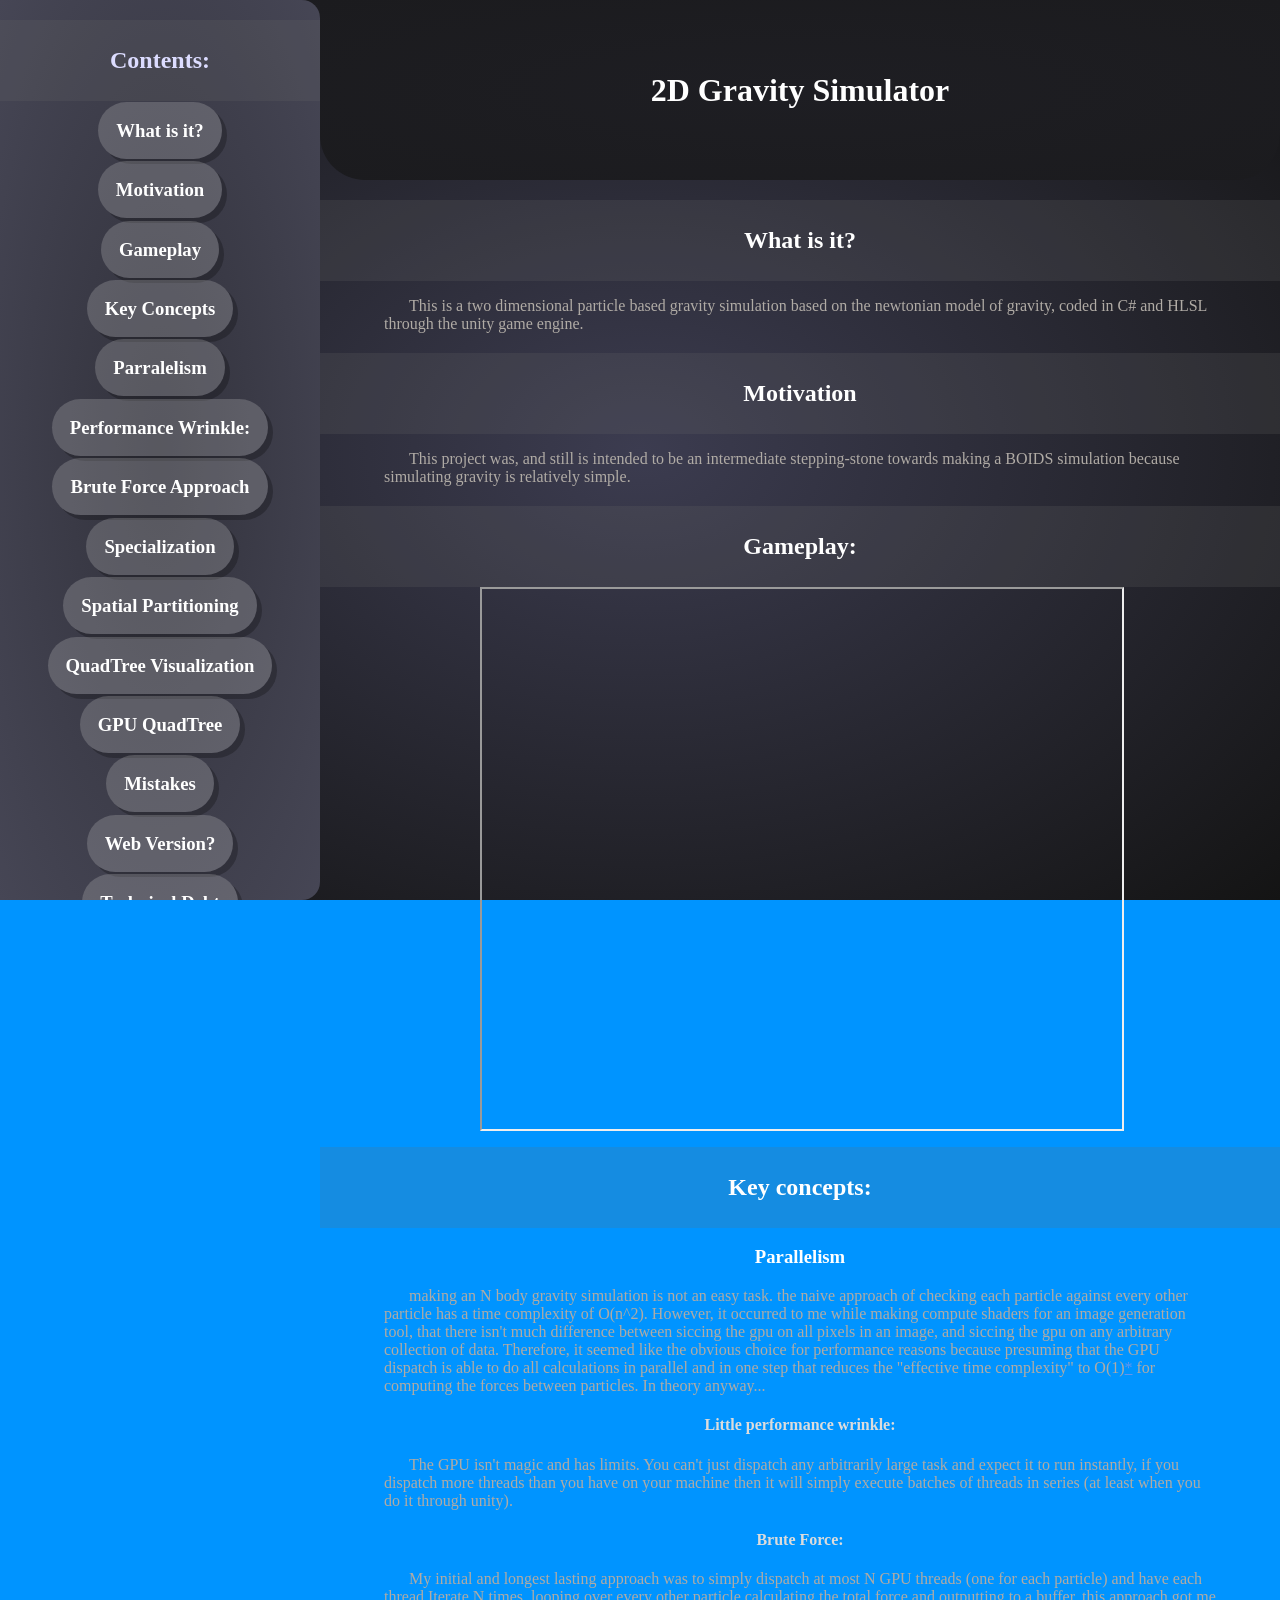
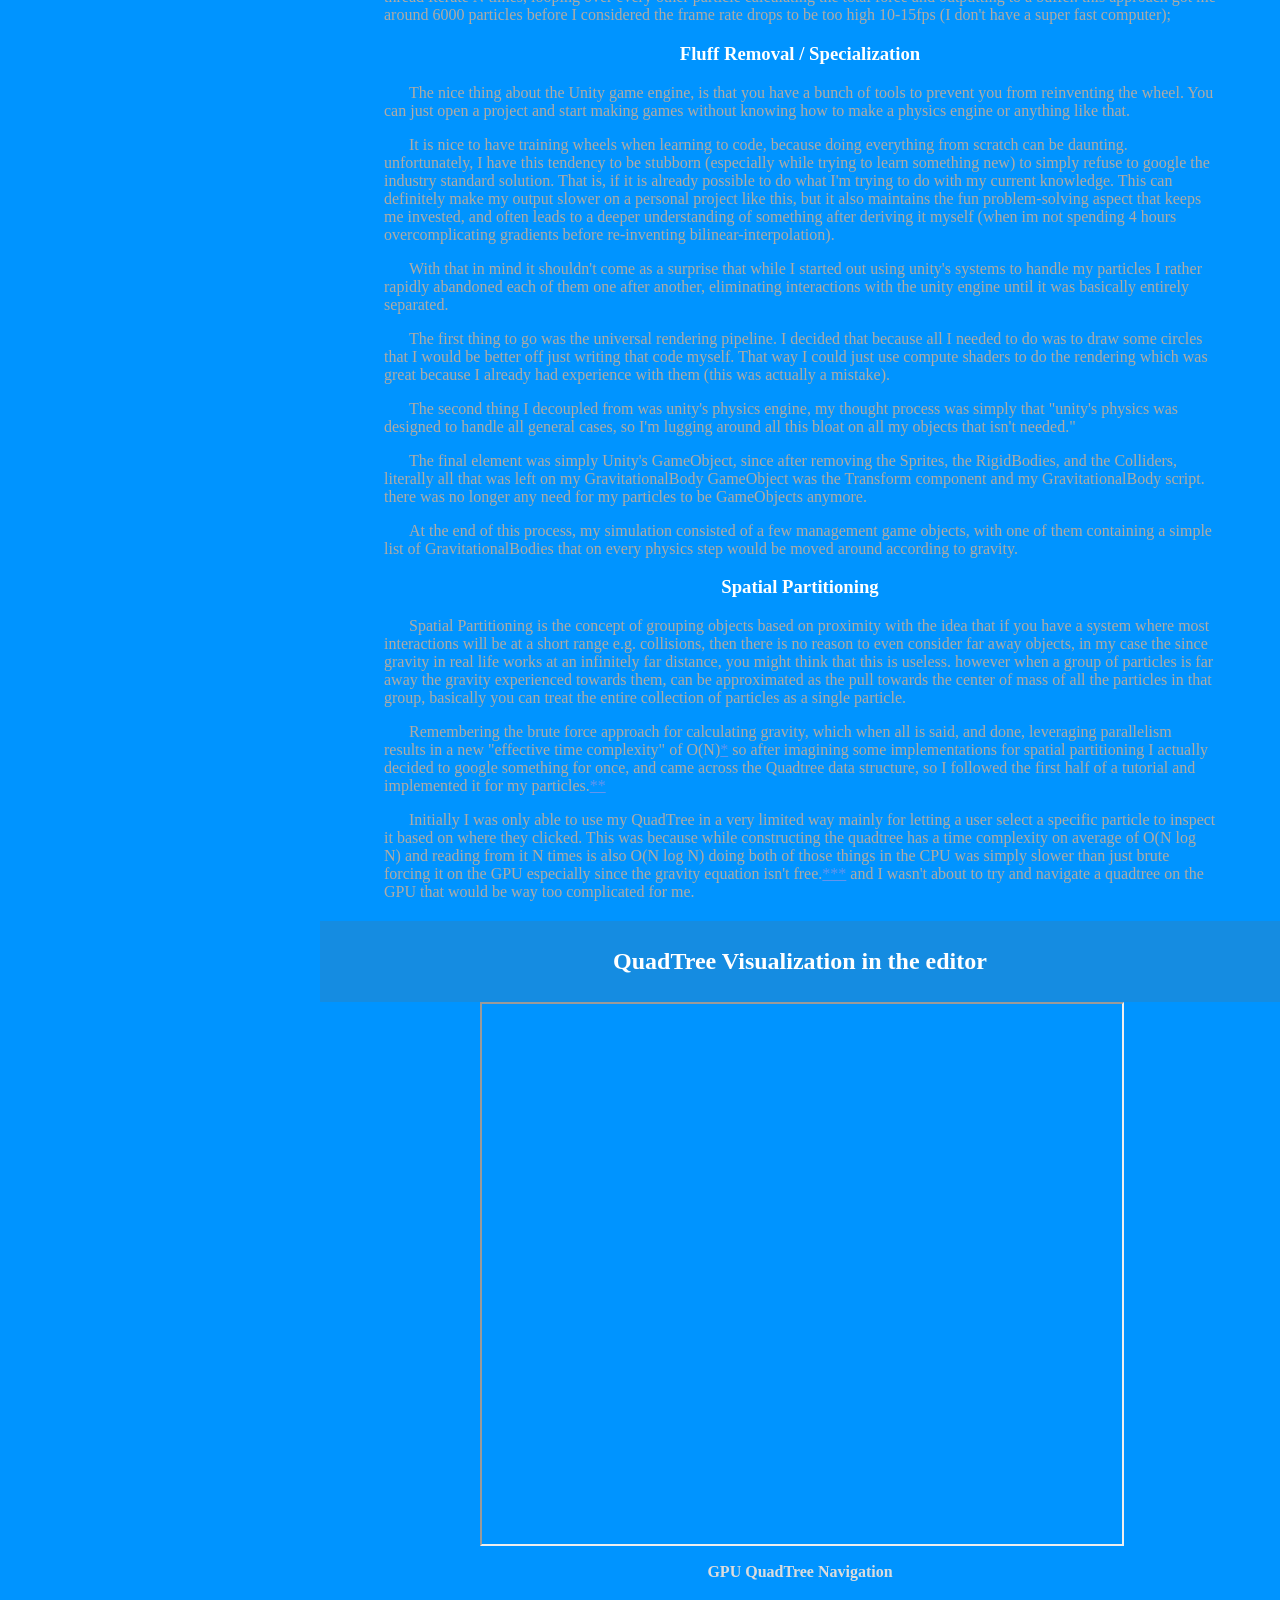
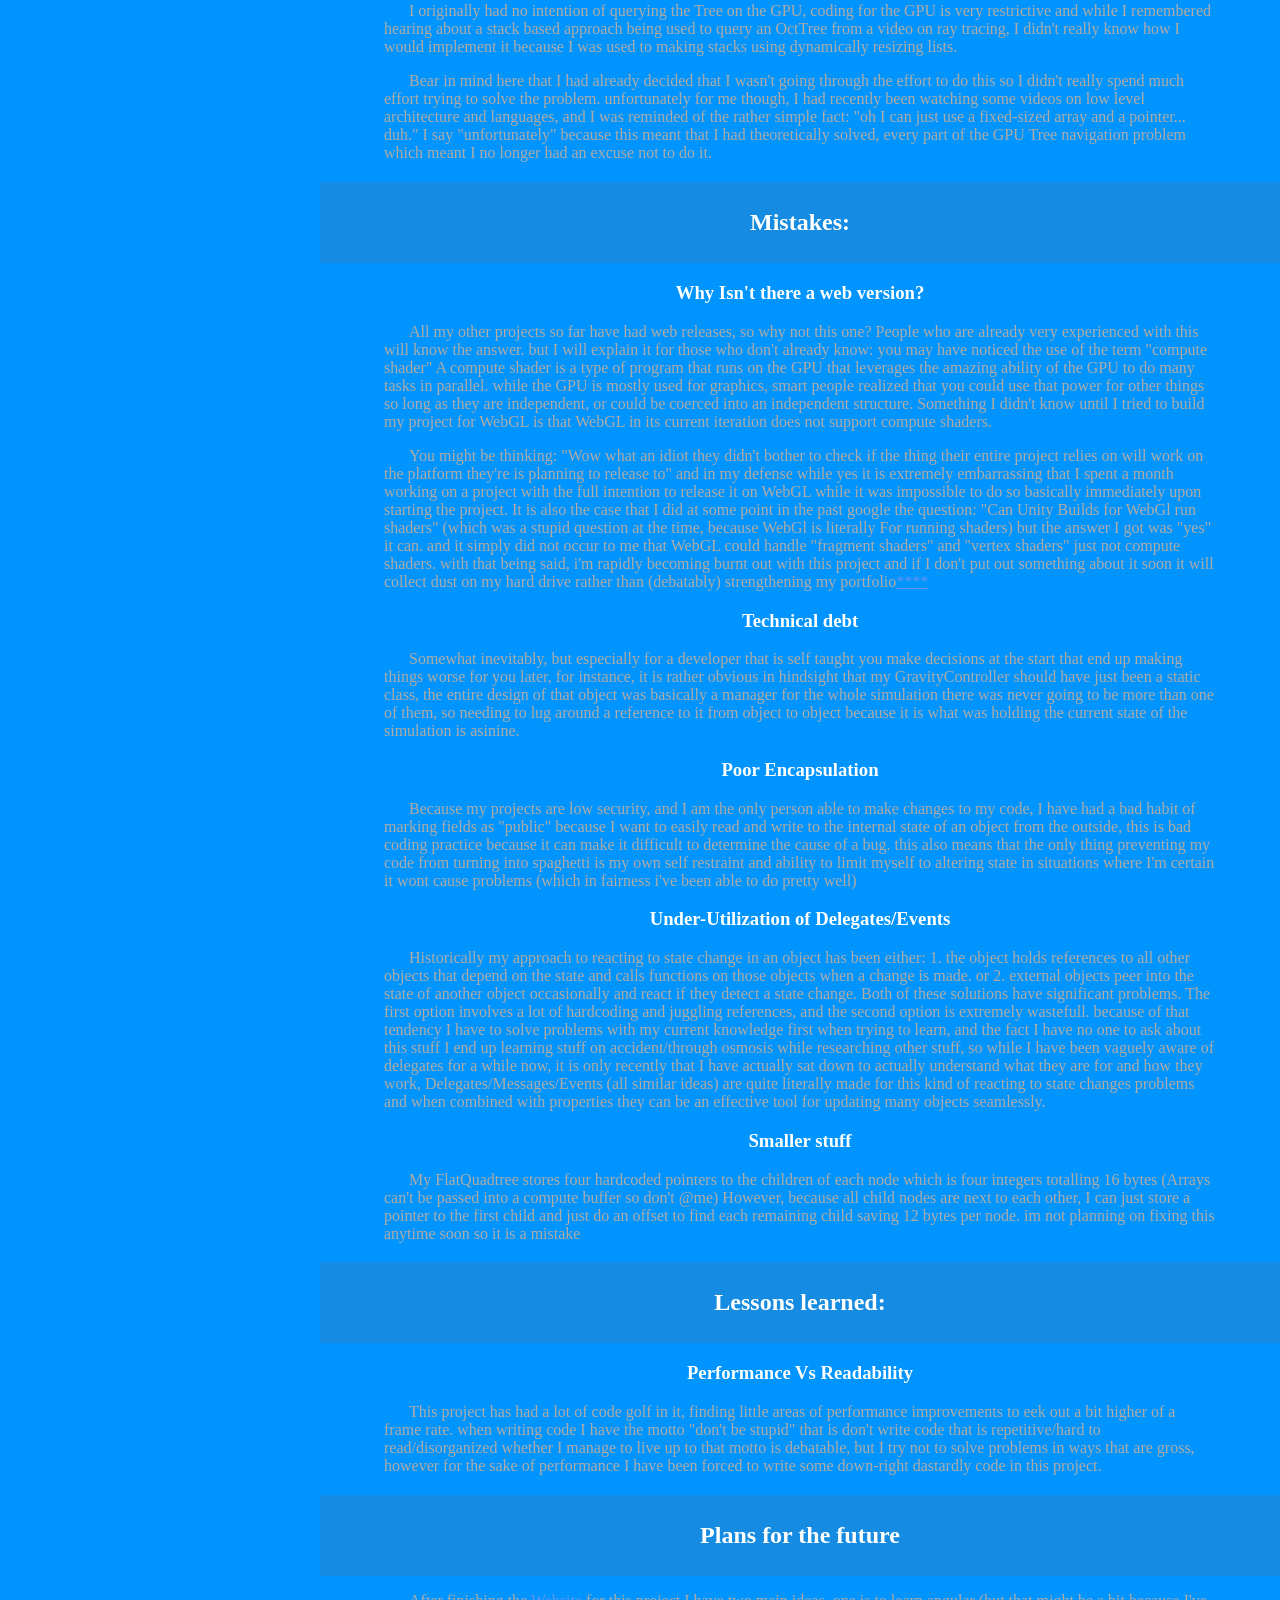
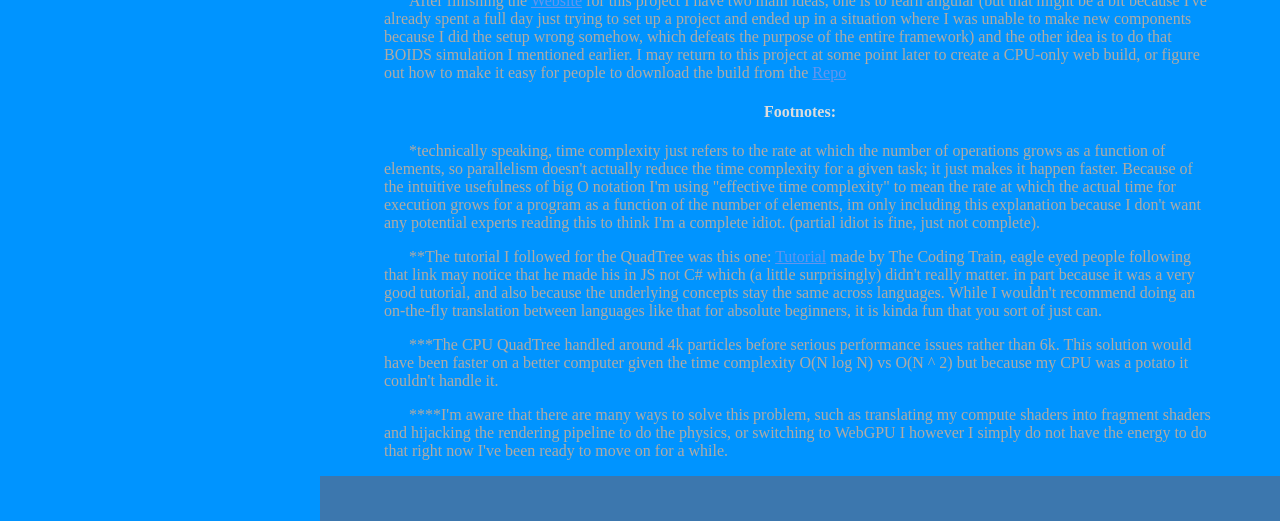
==== commit 91d5e7a6: "Changed the Embedded YT links from the placeholders to the correct video" ====
--- a/docs/index.html
+++ b/docs/index.html
@@ -105,9 +105,9 @@
                 <p>This is a two dimensional particle based gravity simulation based on the newtonian model of gravity, coded in C# and HLSL through the unity game engine.</p>
                 <h2 id="section-motivation">Motivation</h2>
                 <p>This project was, and still is intended to be an intermediate stepping-stone towards making a BOIDS simulation because simulating gravity is relatively simple.</p>
-                <h2 id="section-gameplay">Gameplay: (Placeholder)</h2>
+                <h2 id="section-gameplay">Gameplay:</h2>
                 <div class="clip">
-                    <iframe type="text/html" src="https://www.youtube.com/embed/tgbNymZ7vqY" allowfullscreen></iframe>
+                    <iframe type="text/html" src="https://www.youtube.com/embed/9r3d52Y4Ifc?si=Gp7OOHHS_asfEaR7" allowfullscreen></iframe>
                 </div>
                 <h2 id="section-concepts">Key concepts:</h2>
                 <h3 id="section-parralel" >Parallelism</h3>
@@ -191,9 +191,9 @@
                     doing both of those things in the CPU was simply slower than just brute forcing it on the GPU especially since the gravity equation isn't free.<a href="#footnote3">***</a> and I wasn't about to try and navigate a quadtree on the GPU that would be way too complicated for me.
 
                 </p>
-                <h2 id="section-visualize">QuadTree Visualization in the editor (placeholder)</h2>
+                <h2 id="section-visualize">QuadTree Visualization in the editor</h2>
                 <div class="clip">
-                    <iframe type="text/html" src="https://www.youtube.com/embed/tgbNymZ7vqY" allowfullscreen></iframe>
+                    <iframe type="text/html" src="https://www.youtube.com/embed/27Jlhdi4gzI?si=-xJjOIfBqNcTJZc9" allowfullscreen></iframe>
                 </div>
                 <h4 id="section-gpuquadtree">GPU QuadTree Navigation</h4>
                 <p>
